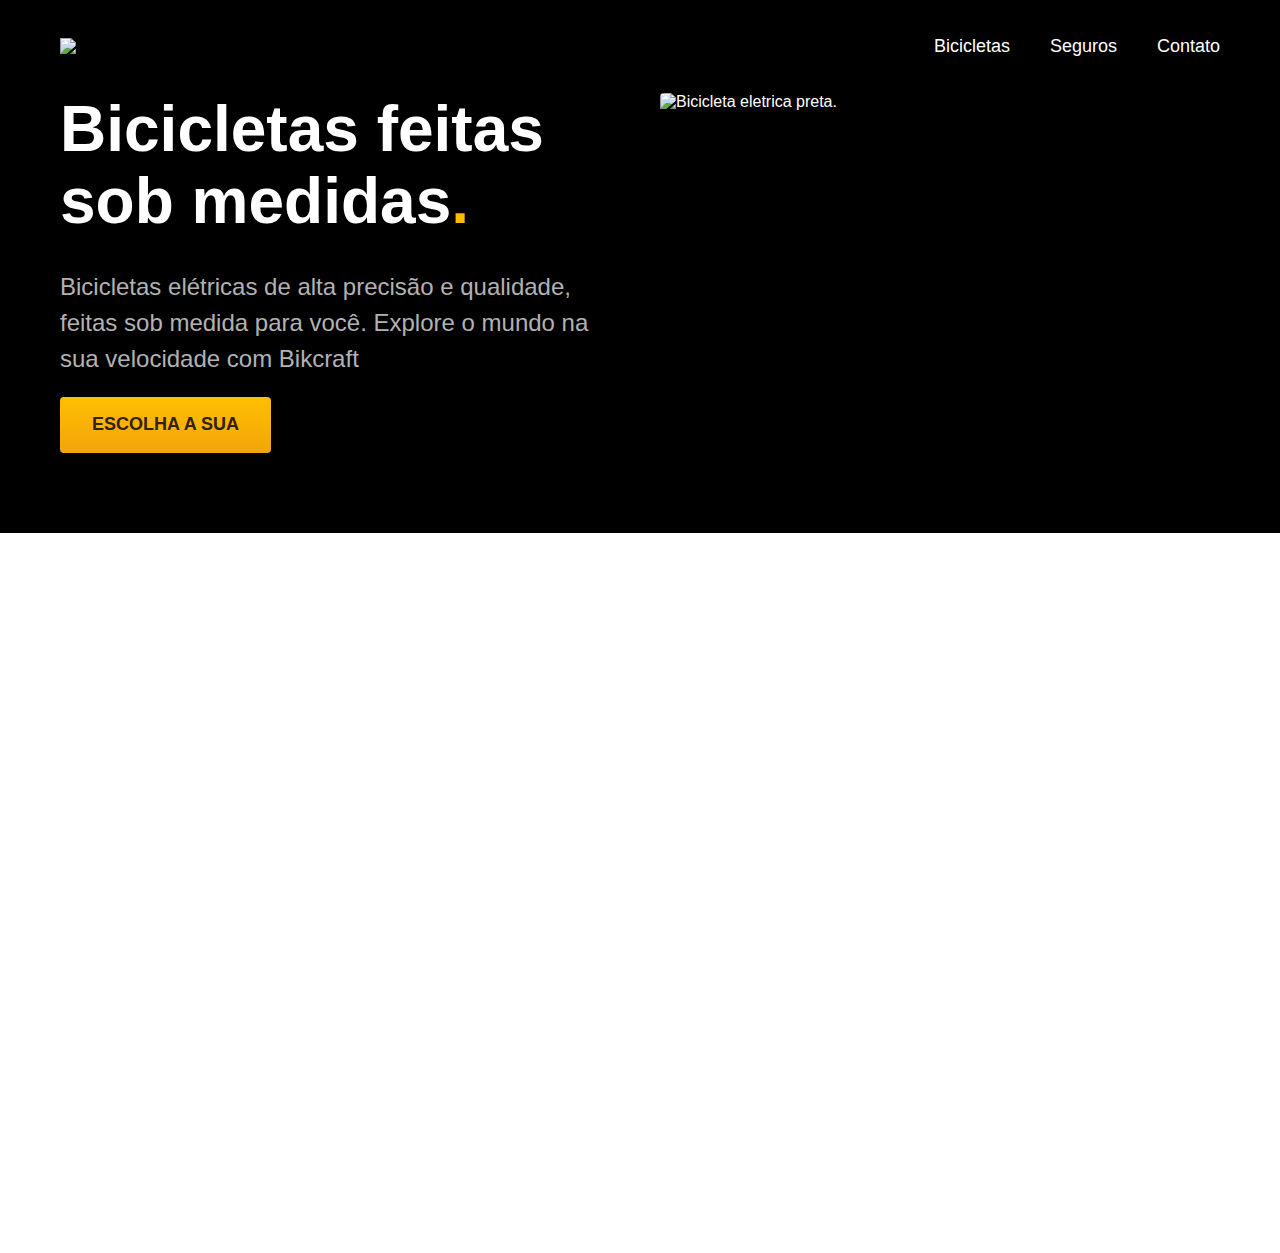
==== index.html @ 0ed32812 "implementando header" ====
<!DOCTYPE html>
<html lang="pt-br">
<head>
    <meta charset="UTF-8">
    <meta http-equiv="X-UA-Compatible" content="IE=edge">
    <meta name="viewport" content="width=device-width, initial-scale=1.0">
    <meta name="description" content="Bicicletas elétricas de alta precisão e qualidade, feita sob medidas para o cliente. Explore o mundo na sua velocidade com a Bikcraft">
    <title>-= PROJETO BIKCRAFT =-</title>

    <link rel="stylesheet" href="./css/style.css">
</head>
<body>
    <header class="header-bg">
        <div class="header">
            <a href="./"><img src="./img/bikcraft.svg" alt="Bikcraft"></a>

            <nav aria-label="primaria">
                <ul class="header-menu">
                    <li><a href="./bicicletas.html">Bicicletas</a></li>
                    <li><a href="./seguros.html">Seguros</a></li>
                    <li><a href="./contato">Contato</a></li>
                </ul>
            </nav>
        </div>
    </header>
    
    <main class="introducao-bg">
        <div class="introducao">
            <div class="introducao-conteudo">
                <h1>Bicicletas feitas sob medidas<span>.</span></h1>
                <p>Bicicletas elétricas de alta precisão e qualidade, feitas sob medida para você. Explore o mundo na sua velocidade com Bikcraft</p>
                <a href="./bicicletas.html">Escolha a sua</a>
            </div>
            <div class="introducao-imagem">
                <img src="./img/fotos/introducao.jpg" alt="Bicicleta eletrica preta.">
            </div>
        </div>
    </main>
</body>
</html>
---- css/style.css ----
body {
    margin: 0;
    font-family: Arial, Helvetica, sans-serif;
    padding-bottom: 600px;
}

h1, ul, p {
    margin: 0;
}

ul {
    padding: 0;
    list-style: none;
}

a {
    text-decoration: none;
    color: inherit;
}

img {
    max-width: 100%;
    display: block;
}

.header-bg {
    background-color: #000000;
}

.header {
    display: flex;
    flex-wrap: wrap;
    gap: 20px;
    justify-content: space-between;
    align-items: center;
    box-sizing: border-box;
    padding: 20px;
    max-width: 1200px;
    margin: 0 auto;
}

.header-menu {
    display: flex;
    flex-wrap: wrap;
    gap: 40px;
}

.header-menu a {
    padding: 16px 0px;
    display: inline-block;
    color: #ffffff;
    font-size: 18px;
    position: relative;
}

.header-menu a::after {
    content: "";
    display: block;
    background-color: #ffffff;
    width: 0;
    height: 2px;
    margin-top: 4px;
    transition: .4s;
    position: absolute;
}

.header-menu a:hover::after {
    width: 100%;
}

@media (max-width: 800px) {
    .header-menu {
        gap: 20px;
    }

    .header-menu a {
        background-color: #111111;
        padding: 12px 16px;
        border-radius: 4px;
    }

    .header-menu a:hover {
        background-color: #2e2e2e;
    }

    .header a::after {
        display: none;
    }
}

@media (max-width: 600px) {
    .header-menu {
        gap: 12px;
    }

    .header-menu a {
        padding: 8px 12px;
        font-size: 14px;
    }
}

.introducao-bg {
    background-color: #000000;
    color: #ffffff;
    box-shadow: inset 0 -120px #ffffff;
}

.introducao {
    display: grid;
    grid-template-columns: 1fr 1fr;
    gap: 0px 40px;
    box-sizing: border-box;
    max-width: 1200px;
    padding: 0 20px;
    margin: 0 auto;
}

.introducao img {
    height: 100%;
    object-fit: cover;
    border-radius: 4px;
}

.introducao-conteudo {
    align-self: flex-end;
    padding-bottom: 200px;
}

.introducao h1 {
    margin-bottom: 32px;
    font-size: 64px;
    line-height: 1.125;
}

.introducao h1 span {
    color: #ffbb00;
}

.introducao p {
    margin-bottom: 20px;
    font-size: 24px;
    line-height: 1.5;
    color: #b2b2b2;
}

.introducao a {
    padding: 16px 32px;
    display: inline-block;
    background: linear-gradient(#ffbf00, #f2a50c);
    border-radius: 4px;
    box-shadow: 0 1px 2px rgba(0, 0, 0, 0.1);
    text-transform: uppercase;
    color: #332200;
    font-size: 18px;
    line-height: 1.33;
    font-weight: bold;
}

.introducao a:hover {
    background: linear-gradient(#ffb60d, #e59317);
}

@media (max-width: 600px) {
    .introducao a {
        padding: 12px 16px;
        font-size: 16px;
    }
}

@media (max-width: 1200px) {
    .introducao h1 {
        font-size: 48px;
    }

    .introducao p {
        font-size: 18px;
    }
}

@media (max-width: 800px) {
    .introducao-bg {
        background: #111111;
        padding-top: 40px;
        box-shadow: inset 0 -60px #ffffff;
    }

    .introducao {
        grid-template-columns: 1fr;
        gap: 32px;
    }

    .introducao-conteudo {
        padding-bottom: 0px;
    }

    .introducao h1 {
        font-size: 32px;
        margin-bottom: 16px;
    }

    .introducao img {
        height: 300px;
        width: 100%;
    }
}
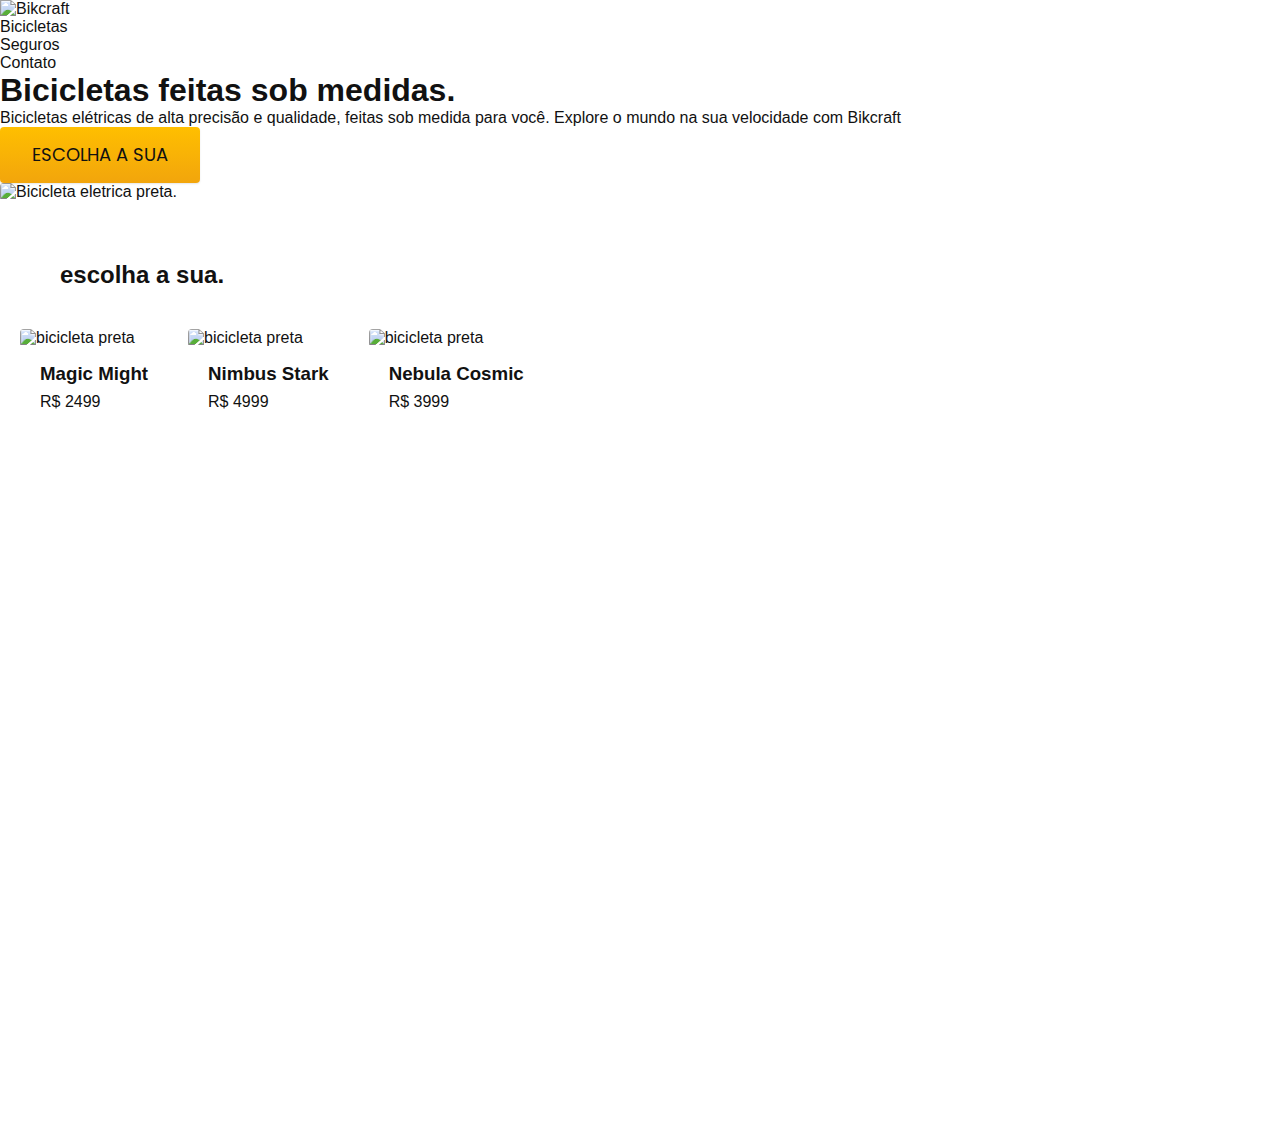
==== commit d3acb94a: "atualizando projeto" ====
--- a/index.html
+++ b/index.html
@@ -8,6 +8,12 @@
     <title>-= PROJETO BIKCRAFT =-</title>
 
     <link rel="stylesheet" href="./css/style.css">
+
+    <!-- google fonts -->
+    <link rel="preconnect" href="https://fonts.googleapis.com">
+    <link rel="preconnect" href="https://fonts.gstatic.com" crossorigin>
+    <link href="https://fonts.googleapis.com/css2?family=Poppins:wght@400;600&family=Roboto:wght@400;500&display=swap" rel="stylesheet">
+
 </head>
 <body>
     <header class="header-bg">
@@ -15,7 +21,7 @@
             <a href="./"><img src="./img/bikcraft.svg" alt="Bikcraft"></a>
 
             <nav aria-label="primaria">
-                <ul class="header-menu">
+                <ul class="header-menu cor-0 font-1-m">
                     <li><a href="./bicicletas.html">Bicicletas</a></li>
                     <li><a href="./seguros.html">Seguros</a></li>
                     <li><a href="./contato">Contato</a></li>
@@ -27,14 +33,42 @@
     <main class="introducao-bg">
         <div class="introducao">
             <div class="introducao-conteudo">
-                <h1>Bicicletas feitas sob medidas<span>.</span></h1>
-                <p>Bicicletas elétricas de alta precisão e qualidade, feitas sob medida para você. Explore o mundo na sua velocidade com Bikcraft</p>
-                <a href="./bicicletas.html">Escolha a sua</a>
+                <h1 class="font-1-xxl cor-0">Bicicletas feitas sob medidas<span class="cor-p1">.</span></h1>
+                <p class="font-2-l cor-5">Bicicletas elétricas de alta precisão e qualidade, feitas sob medida para você. Explore o mundo na sua velocidade com Bikcraft</p>
+                <a class="botao" href="./bicicletas.html">Escolha a sua</a>
             </div>
-            <div class="introducao-imagem">
+            <div>
                 <img src="./img/fotos/introducao.jpg" alt="Bicicleta eletrica preta.">
             </div>
         </div>
     </main>
+
+    <article class="bicicletas-listas">
+        <h2 class="font-1-xxl">escolha a sua<span class="cor-p1">.</span></h2>
+
+        <ul>
+            <li>
+                <a href="./bicicletas/magic.html">
+                    <img src="./img/bicicletas/magic-home.jpg"  alt="bicicleta preta">
+                    <h3 class="font-1-xl">Magic Might</h3>
+                    <span class="font-2-m cor-8">R$ 2499</span>
+                </a>
+            </li>
+            <li>
+                <a href="./bicicletas/nimbus.html">
+                    <img src="./img/bicicletas/nimbus-home.jpg"  alt="bicicleta preta">
+                    <h3 class="font-1-xl">Nimbus Stark</h3>
+                    <span class="font-2-m cor-8">R$ 4999</span>
+                </a>
+            </li>
+            <li>
+                <a href="./bicicletas/nebula.html">
+                    <img src="./img/bicicletas/nebula-home.jpg"  alt="bicicleta preta">
+                    <h3 class="font-1-xl">Nebula Cosmic</h3>
+                    <span class="font-2-m cor-8">R$ 3999</span>
+                </a>
+            </li>
+        </ul>
+    </article>
 </body>
 </html>--- a/css/style.css
+++ b/css/style.css
@@ -1,205 +1,14 @@
-body {
-    margin: 0;
-    font-family: Arial, Helvetica, sans-serif;
-    padding-bottom: 600px;
-}
+@import './global/global.css';
+@import './utilidades/tipografia.css';
+@import './utilidades/cores.css';
 
-h1, ul, p {
-    margin: 0;
-}
+@import './global/header.css';
 
-ul {
-    padding: 0;
-    list-style: none;
-}
+/* Utilidades */
+@import './utilidades/componentes.css';
 
-a {
-    text-decoration: none;
-    color: inherit;
-}
+/* Home */
+@import './home/introducao.css';
 
-img {
-    max-width: 100%;
-    display: block;
-}
-
-.header-bg {
-    background-color: #000000;
-}
-
-.header {
-    display: flex;
-    flex-wrap: wrap;
-    gap: 20px;
-    justify-content: space-between;
-    align-items: center;
-    box-sizing: border-box;
-    padding: 20px;
-    max-width: 1200px;
-    margin: 0 auto;
-}
-
-.header-menu {
-    display: flex;
-    flex-wrap: wrap;
-    gap: 40px;
-}
-
-.header-menu a {
-    padding: 16px 0px;
-    display: inline-block;
-    color: #ffffff;
-    font-size: 18px;
-    position: relative;
-}
-
-.header-menu a::after {
-    content: "";
-    display: block;
-    background-color: #ffffff;
-    width: 0;
-    height: 2px;
-    margin-top: 4px;
-    transition: .4s;
-    position: absolute;
-}
-
-.header-menu a:hover::after {
-    width: 100%;
-}
-
-@media (max-width: 800px) {
-    .header-menu {
-        gap: 20px;
-    }
-
-    .header-menu a {
-        background-color: #111111;
-        padding: 12px 16px;
-        border-radius: 4px;
-    }
-
-    .header-menu a:hover {
-        background-color: #2e2e2e;
-    }
-
-    .header a::after {
-        display: none;
-    }
-}
-
-@media (max-width: 600px) {
-    .header-menu {
-        gap: 12px;
-    }
-
-    .header-menu a {
-        padding: 8px 12px;
-        font-size: 14px;
-    }
-}
-
-.introducao-bg {
-    background-color: #000000;
-    color: #ffffff;
-    box-shadow: inset 0 -120px #ffffff;
-}
-
-.introducao {
-    display: grid;
-    grid-template-columns: 1fr 1fr;
-    gap: 0px 40px;
-    box-sizing: border-box;
-    max-width: 1200px;
-    padding: 0 20px;
-    margin: 0 auto;
-}
-
-.introducao img {
-    height: 100%;
-    object-fit: cover;
-    border-radius: 4px;
-}
-
-.introducao-conteudo {
-    align-self: flex-end;
-    padding-bottom: 200px;
-}
-
-.introducao h1 {
-    margin-bottom: 32px;
-    font-size: 64px;
-    line-height: 1.125;
-}
-
-.introducao h1 span {
-    color: #ffbb00;
-}
-
-.introducao p {
-    margin-bottom: 20px;
-    font-size: 24px;
-    line-height: 1.5;
-    color: #b2b2b2;
-}
-
-.introducao a {
-    padding: 16px 32px;
-    display: inline-block;
-    background: linear-gradient(#ffbf00, #f2a50c);
-    border-radius: 4px;
-    box-shadow: 0 1px 2px rgba(0, 0, 0, 0.1);
-    text-transform: uppercase;
-    color: #332200;
-    font-size: 18px;
-    line-height: 1.33;
-    font-weight: bold;
-}
-
-.introducao a:hover {
-    background: linear-gradient(#ffb60d, #e59317);
-}
-
-@media (max-width: 600px) {
-    .introducao a {
-        padding: 12px 16px;
-        font-size: 16px;
-    }
-}
-
-@media (max-width: 1200px) {
-    .introducao h1 {
-        font-size: 48px;
-    }
-
-    .introducao p {
-        font-size: 18px;
-    }
-}
-
-@media (max-width: 800px) {
-    .introducao-bg {
-        background: #111111;
-        padding-top: 40px;
-        box-shadow: inset 0 -60px #ffffff;
-    }
-
-    .introducao {
-        grid-template-columns: 1fr;
-        gap: 32px;
-    }
-
-    .introducao-conteudo {
-        padding-bottom: 0px;
-    }
-
-    .introducao h1 {
-        font-size: 32px;
-        margin-bottom: 16px;
-    }
-
-    .introducao img {
-        height: 300px;
-        width: 100%;
-    }
-}+/* Bicicletas */
+@import './bicicletas/bicicletas-listas.css';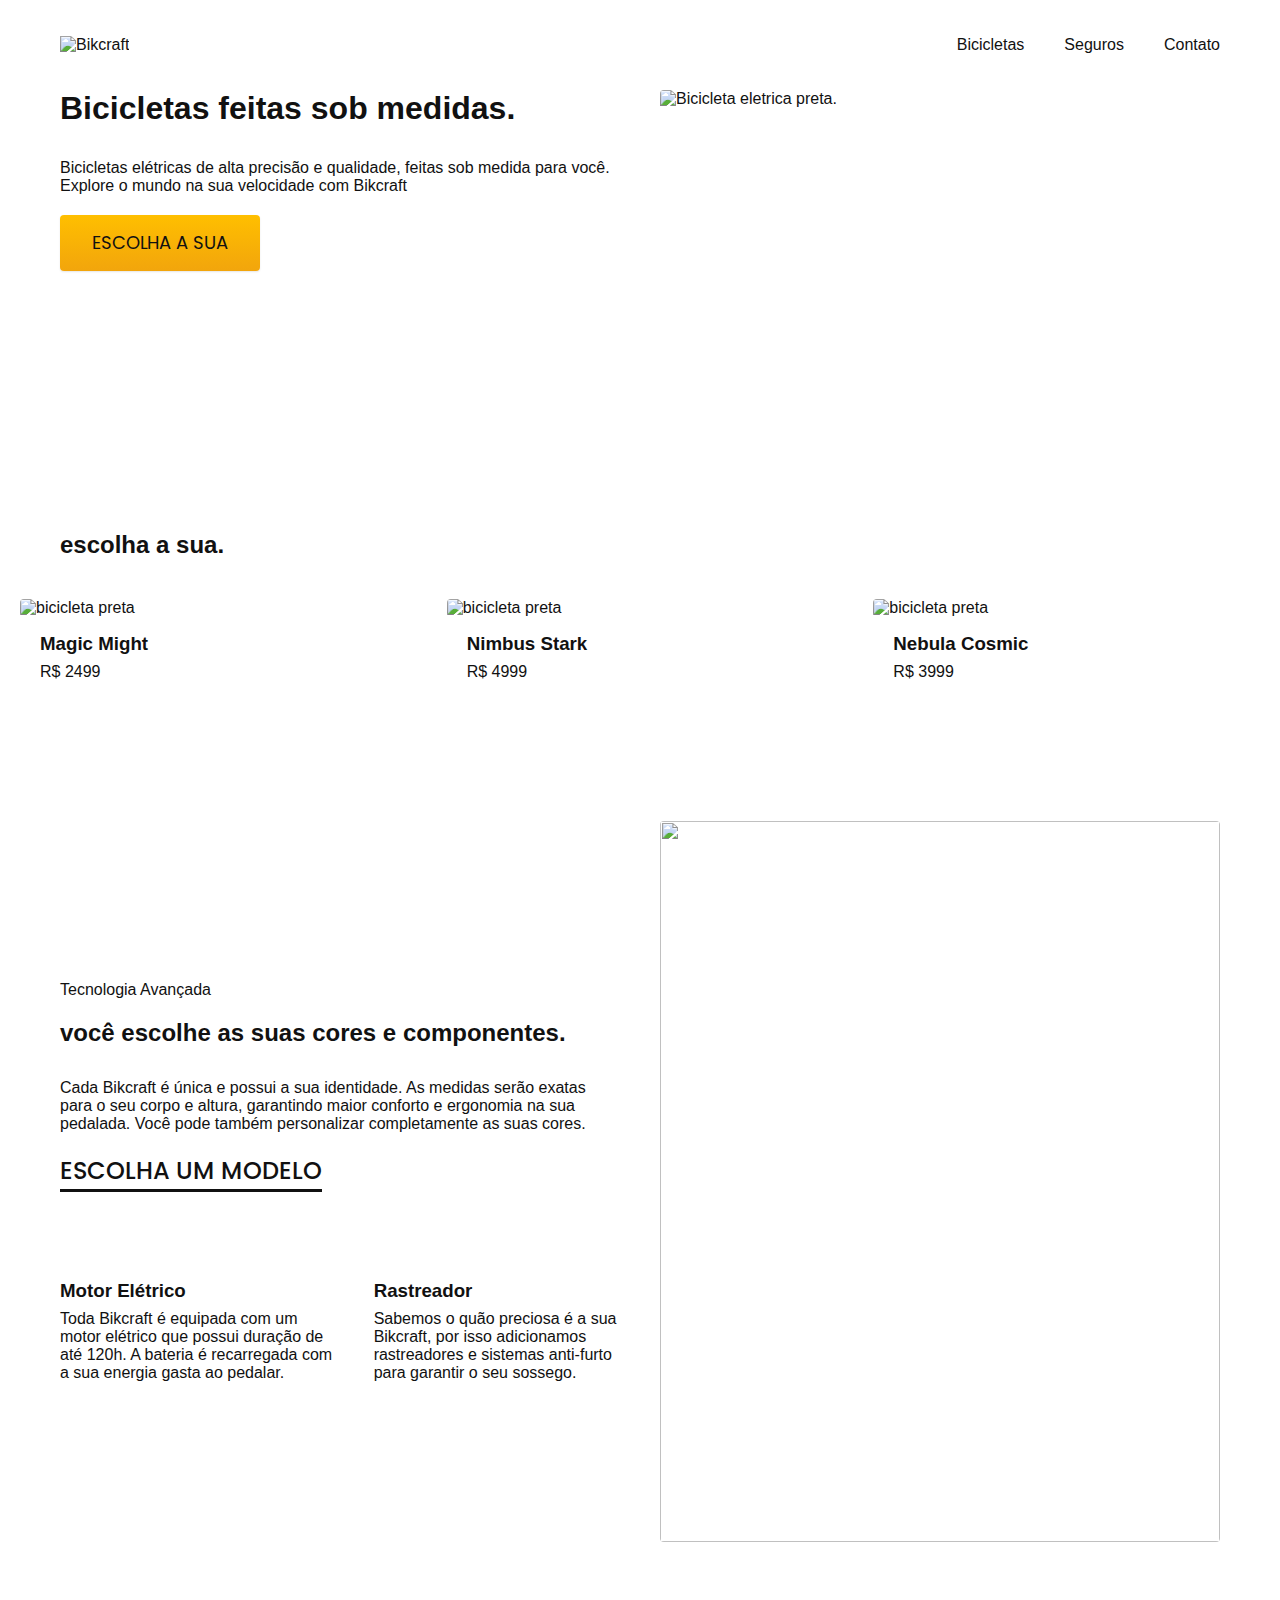
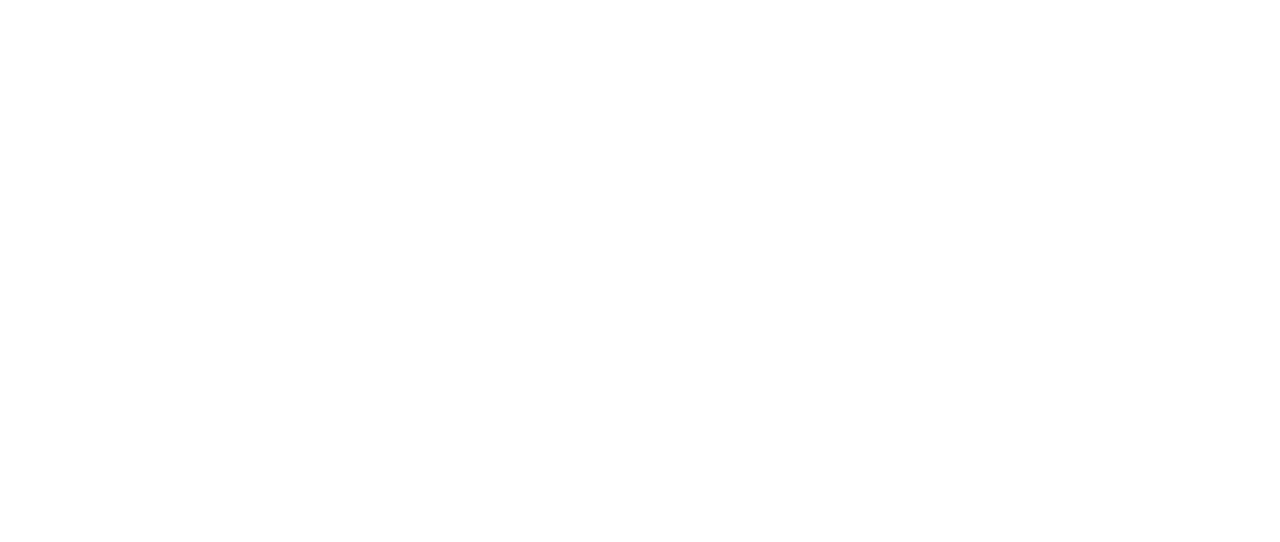
==== commit edc8f477: "atualizando area tecnologia" ====
--- a/index.html
+++ b/index.html
@@ -17,7 +17,7 @@
 </head>
 <body>
     <header class="header-bg">
-        <div class="header">
+        <div class="header container">
             <a href="./"><img src="./img/bikcraft.svg" alt="Bikcraft"></a>
 
             <nav aria-label="primaria">
@@ -31,7 +31,7 @@
     </header>
     
     <main class="introducao-bg">
-        <div class="introducao">
+        <div class="introducao container">
             <div class="introducao-conteudo">
                 <h1 class="font-1-xxl cor-0">Bicicletas feitas sob medidas<span class="cor-p1">.</span></h1>
                 <p class="font-2-l cor-5">Bicicletas elétricas de alta precisão e qualidade, feitas sob medida para você. Explore o mundo na sua velocidade com Bikcraft</p>
@@ -44,7 +44,7 @@
     </main>
 
     <article class="bicicletas-listas">
-        <h2 class="font-1-xxl">escolha a sua<span class="cor-p1">.</span></h2>
+        <h2 class="container font-1-xxl">escolha a sua<span class="cor-p1">.</span></h2>
 
         <ul>
             <li>
@@ -70,5 +70,31 @@
             </li>
         </ul>
     </article>
+
+    <article class="tecnologia-bg">
+        <div class="tecnologia container">
+            <div class="tecnologia-conteudo">
+                <span class="font-2-l-b cor-5">Tecnologia Avançada</span>
+                <h2 class="font-1-xxl cor-0">você escolhe as suas cores e componentes<span class="cor-p1">.</span></h2>
+                <p class="font-2-l cor-5">Cada Bikcraft é única e possui a sua identidade. As medidas serão exatas para o seu corpo e altura, garantindo maior conforto e ergonomia na sua pedalada. Você pode também personalizar completamente as suas cores.</p>
+                <a class="link" href="./bicicletas.html">Escolha um modelo</a>
+                <div class="tecnologia-vantagens">
+                    <div>
+                        <img src="./img/icones/eletrica.svg" alt="">
+                        <h3 class="font-1-m cor-0">Motor Elétrico</h3>
+                        <p class="font-2-s cor-5">Toda Bikcraft é equipada com um motor elétrico que possui duração de até 120h. A bateria é recarregada com a sua energia gasta ao pedalar.</p>
+                    </div>
+                    <div>
+                        <img src="./img/icones/rastreador.svg" alt="">
+                        <h3 class="font-1-m cor-0">Rastreador</h3>
+                        <p class="font-2-s cor-5">Sabemos o quão preciosa é a sua Bikcraft, por isso adicionamos rastreadores e sistemas anti-furto para garantir o seu sossego.</p>
+                    </div>
+                </div>
+            </div>
+            <div class="tecnologia-imagem">
+                <img src="./img/fotos/tecnologia.jpg" alt="">
+            </div>
+        </div>
+    </article>
 </body>
 </html>--- a/css/style.css
+++ b/css/style.css
@@ -9,6 +9,7 @@
 
 /* Home */
 @import './home/introducao.css';
+@import './home/tecnologia.css';
 
 /* Bicicletas */
 @import './bicicletas/bicicletas-listas.css';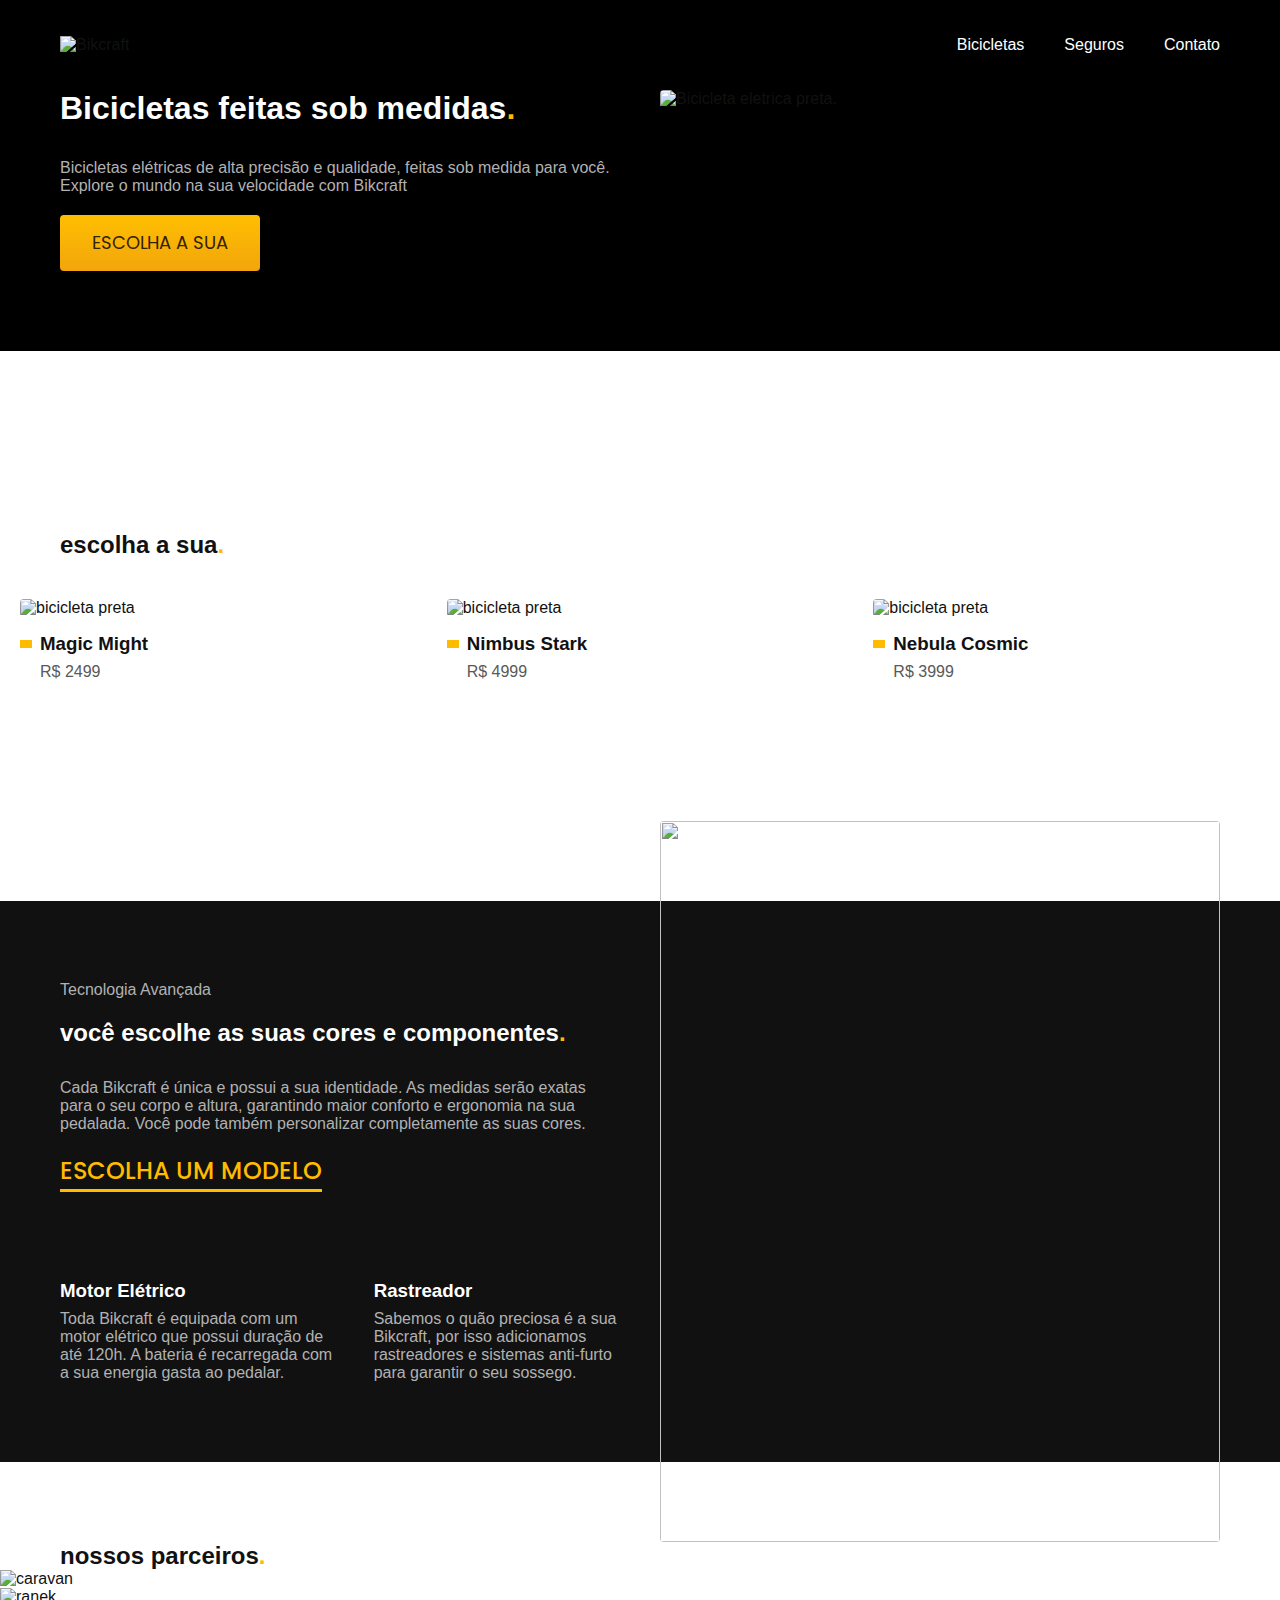
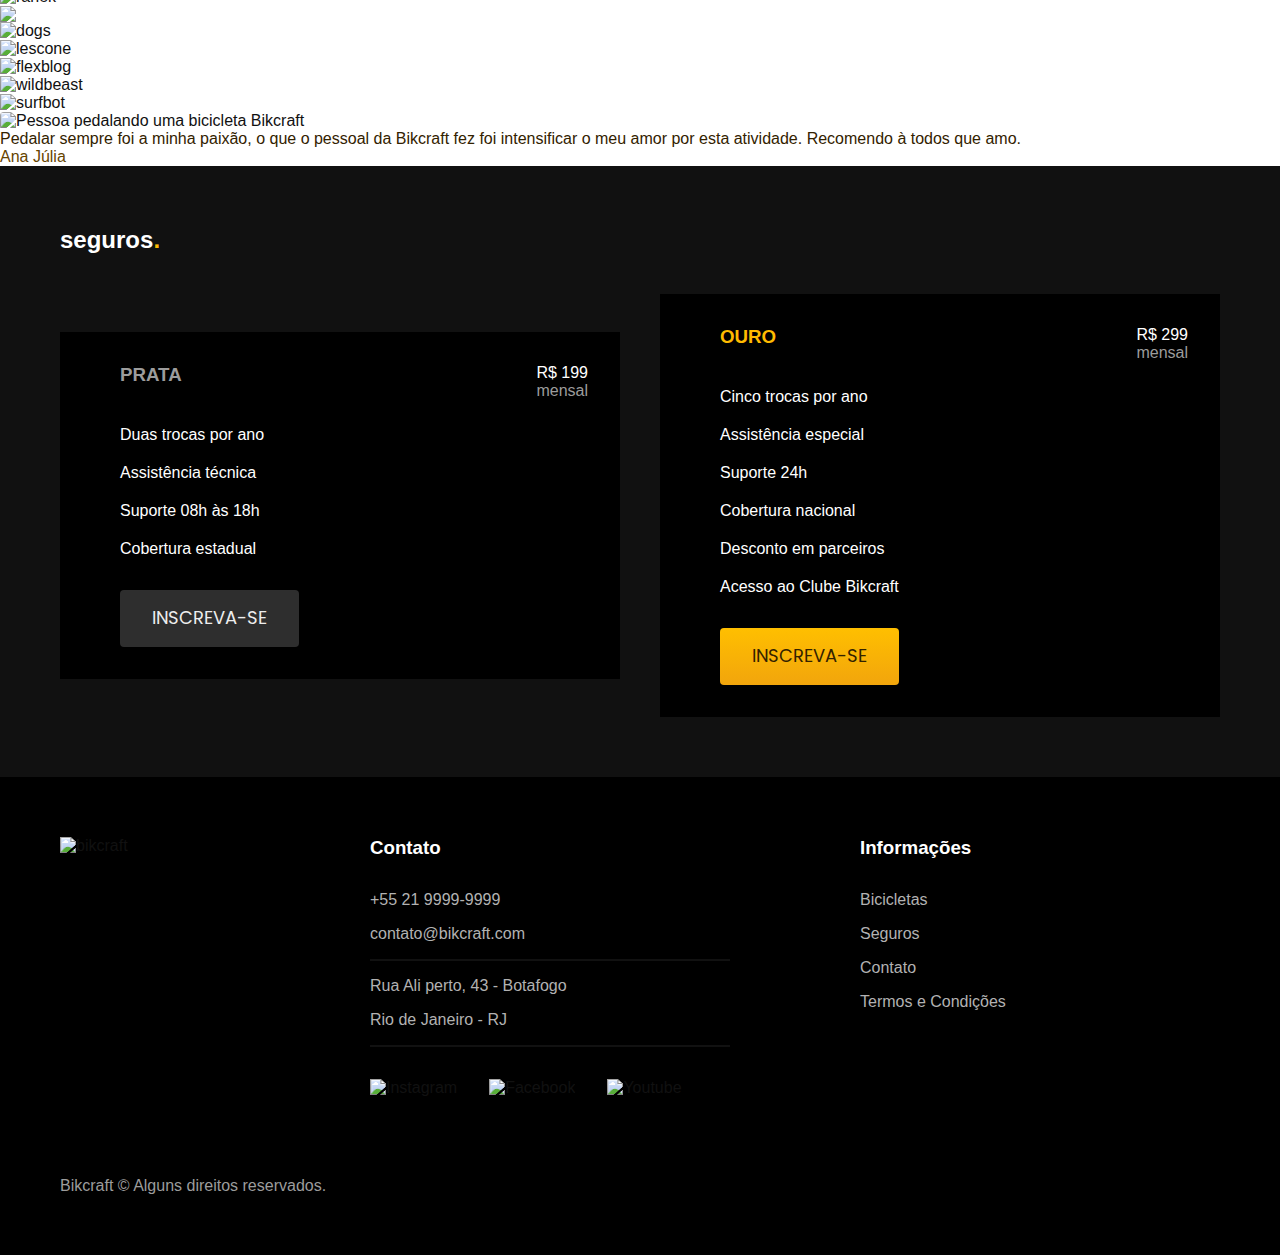
==== commit 6b59726c: "atualizando pagina home" ====
--- a/index.html
+++ b/index.html
@@ -13,6 +13,9 @@
     <link rel="preconnect" href="https://fonts.googleapis.com">
     <link rel="preconnect" href="https://fonts.gstatic.com" crossorigin>
     <link href="https://fonts.googleapis.com/css2?family=Poppins:wght@400;600&family=Roboto:wght@400;500&display=swap" rel="stylesheet">
+    <link rel="preconnect" href="https://fonts.googleapis.com">
+    <link rel="preconnect" href="https://fonts.gstatic.com" crossorigin>
+    <link href="https://fonts.googleapis.com/css2?family=Merriweather:ital,wght@1,900&family=Poppins:wght@400;600&display=swap" rel="stylesheet">
 
 </head>
 <body>
@@ -96,5 +99,98 @@
             </div>
         </div>
     </article>
+
+    <section class="parceiros" aria-label="nossos parceiros">
+        <h2 class="container font-1-xxl">nossos parceiros<span class="cor-p1">.</span></h2>
+        <ul>
+            <li><img src="./img/parceiros/caravan.svg" alt="caravan"></li>
+            <li><img src="./img/parceiros/ranek.svg" alt="ranek"></li>
+            <li><img src="./img/parceiros/handel.svg" handel.svg="caravan"></li>
+            <li><img src="./img/parceiros/dogs.svg" alt="dogs"></li>
+            <li><img src="./img/parceiros/lescone.svg" alt="lescone"></li>
+            <li><img src="./img/parceiros/flexblog.svg" alt="flexblog"></li>
+            <li><img src="./img/parceiros/wildbeast.svg" alt="wildbeast"></li>
+            <li><img src="./img/parceiros/surfbot.svg" alt="surfbot"></li>
+        </ul>
+    </section>
+
+    <sectio class="depoimento" aria-label="Depoimento">
+        <div class="depoimento-imagem">
+            <img src="./img/fotos/depoimento.jpg" alt="Pessoa pedalando uma bicicleta Bikcraft">
+        </div>
+        <div class="depoimento-conteudo">
+            <blockquote class="font-1-xl cor-p5">
+                <p>Pedalar sempre foi a minha paixão, o que o pessoal da Bikcraft fez foi intensificar o meu amor por esta atividade. Recomendo à todos que amo.</p>
+            </blockquote>
+            <span class="font-1-m-b cor-p4">Ana Júlia</span>
+        </div>
+    </sectio>
+
+    <article class="seguros-bg">
+        <div class="seguros container">
+            <h2 class="font-1-xxl cor-0">seguros<span class="cor-p1">.</span></h2>
+            <div class="seguros-item">
+                <h3 class="font-1-xl cor-6">PRATA</h3>
+                <span class="font-1-xl cor-0">R$ 199 <span class="font-1-xs cor-6">mensal</span></span>
+                <ul class="font-2-m cor-0">
+                    <li>Duas trocas por ano</li>
+                    <li>Assistência técnica</li>
+                    <li>Suporte 08h às 18h</li>
+                    <li>Cobertura estadual</li>
+                </ul>
+                <a class="botao secundario" href="./orcamento.html">Inscreva-se</a>
+            </div>
+            <div class="seguros-item">
+                <h3 class="font-1-xl cor-p1">OURO</h3>
+                <span class="font-1-xl cor-0">R$ 299 <span class="font-1-xs cor-6">mensal</span></span>
+                <ul class="font--2-m cor-0">
+                    <li>Cinco trocas por ano</li>
+                    <li>Assistência especial</li>
+                    <li>Suporte 24h</li>
+                    <li>Cobertura nacional</li>
+                    <li>Desconto em parceiros</li>
+                    <li>Acesso ao Clube Bikcraft</li>
+                </ul>
+                <a class="botao" href="./orcamento.html">Inscreva-se</a>
+            </div>
+        </div>
+    </article>
+    <footer class="footer-bg">
+        <div class="footer container">
+            <img src="./img/bikcraft.svg" alt="bikcraft">
+            <div class="footer-contato">
+                <h3 class="foont-2-l-b cor-0">Contato</h3>
+                <ul class="font-2-m cor-5">
+                    <li><a href="tel:+55999999999">+55 21 9999-9999</a></li>
+                    <li><a href="mailto:contato@bikcraft.com">contato@bikcraft.com</a></li>
+                    <li>Rua Ali perto, 43 - Botafogo</li>
+                    <li>Rio de Janeiro - RJ</li>
+                </ul>
+                <div class="footer-redes">
+                    <a href="./">
+                        <img src="./img/redes/instagram.svg" alt="Instagram">
+                    </a>
+                    <a href="./">
+                        <img src="./img/redes/facebook.svg" alt="Facebook">
+                    </a>
+                    <a href="./">
+                        <img src="./img/redes/Youtube.svg" alt="Youtube">
+                    </a>
+                </div>
+            </div>
+            <div class="footer-informacoes">
+                <h3 class="font-2-l-b cor-0">Informações</h3>
+                <nav>
+                    <ul class="font-1-m cor-5">
+                        <li><a href="./bicicletas.html">Bicicletas</a></li>
+                        <li><a href="./seguros.html">Seguros</a></li>
+                        <li><a href="./contato">Contato</a></li>
+                        <li><a href="./termos.html">Termos e Condições</a></li>
+                    </ul>
+                </nav>
+            </div>
+            <p class="footer-copy font-2-m cor-6">Bikcraft © Alguns direitos reservados.</p>
+        </div>
+    </footer>
 </body>
 </html>--- a/css/style.css
+++ b/css/style.css
@@ -3,6 +3,7 @@
 @import './utilidades/cores.css';
 
 @import './global/header.css';
+@import './global/footer.css';
 
 /* Utilidades */
 @import './utilidades/componentes.css';
@@ -10,6 +11,11 @@
 /* Home */
 @import './home/introducao.css';
 @import './home/tecnologia.css';
+@import'./home/parceiros.css';
+@import './home/depoimento.css';
 
 /* Bicicletas */
-@import './bicicletas/bicicletas-listas.css';+@import './bicicletas/bicicletas-listas.css';
+
+/* Seguros */
+@import './seguros/seguros.css';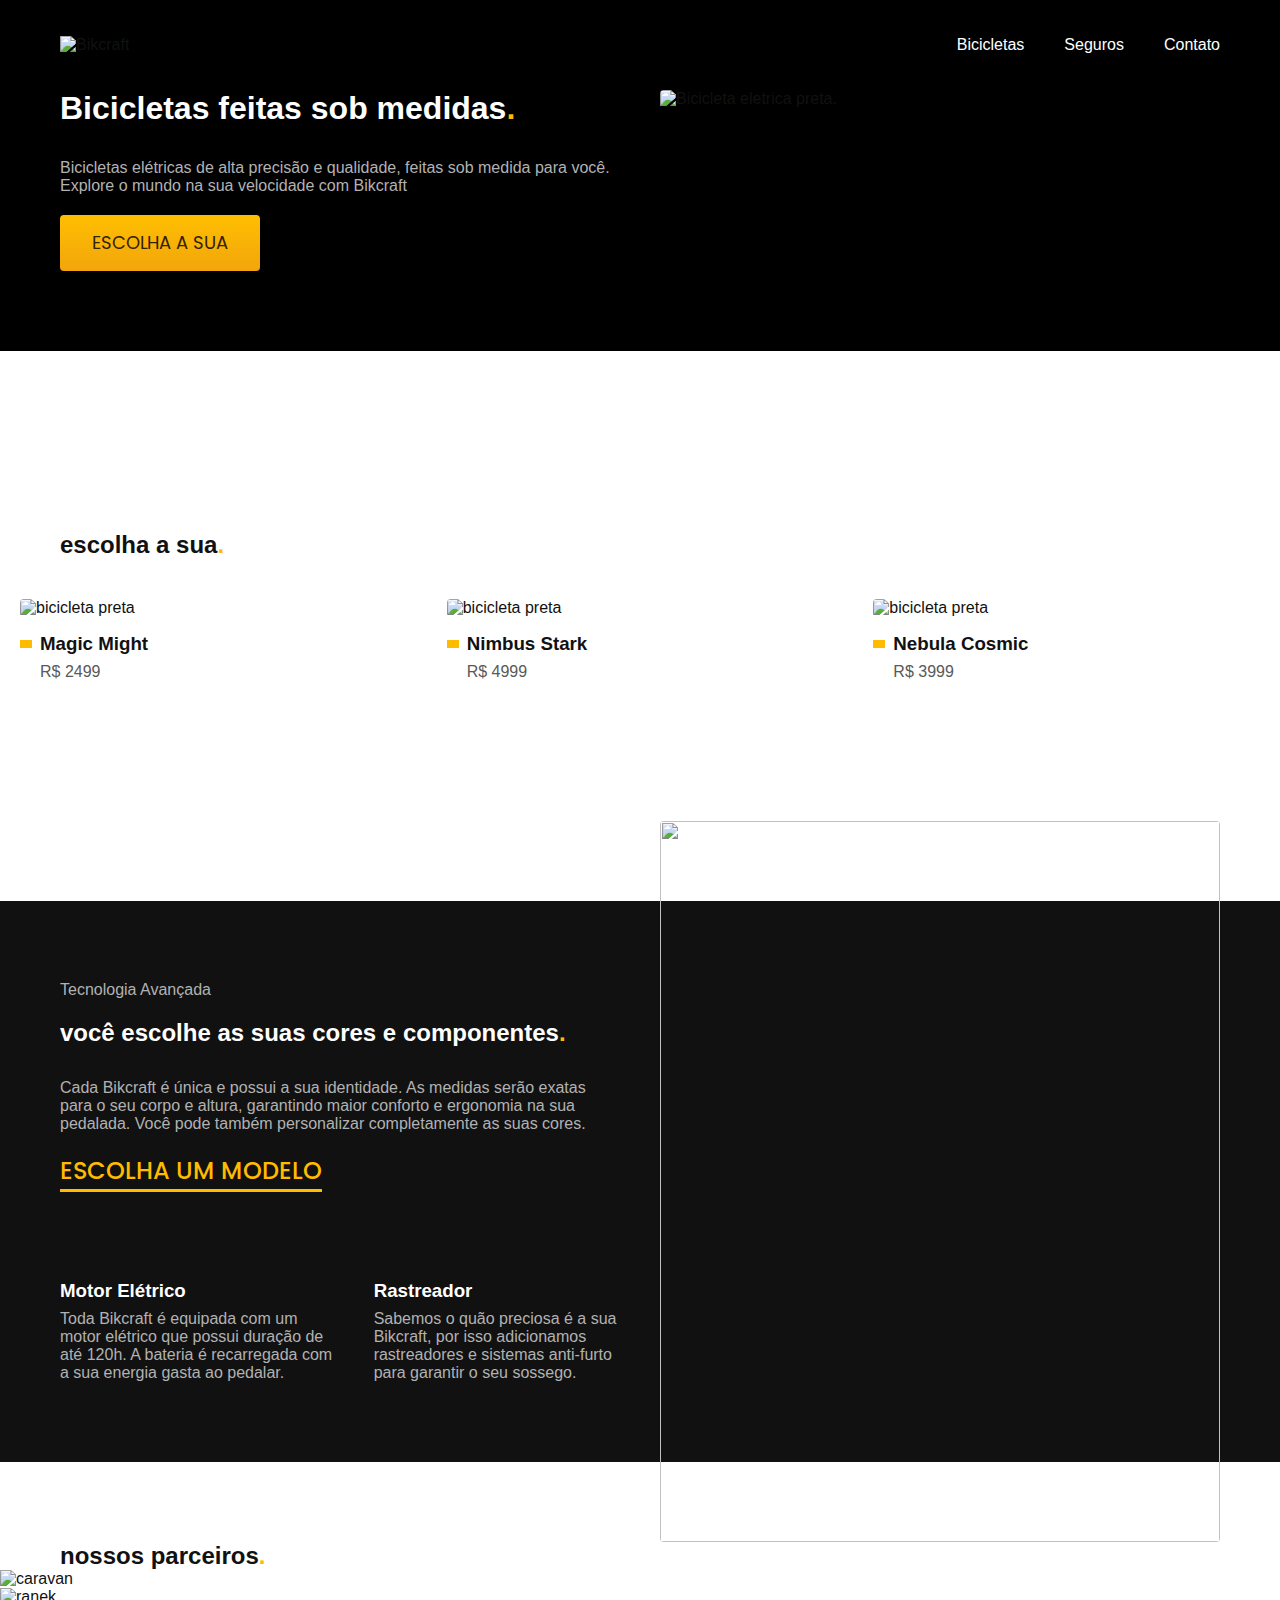
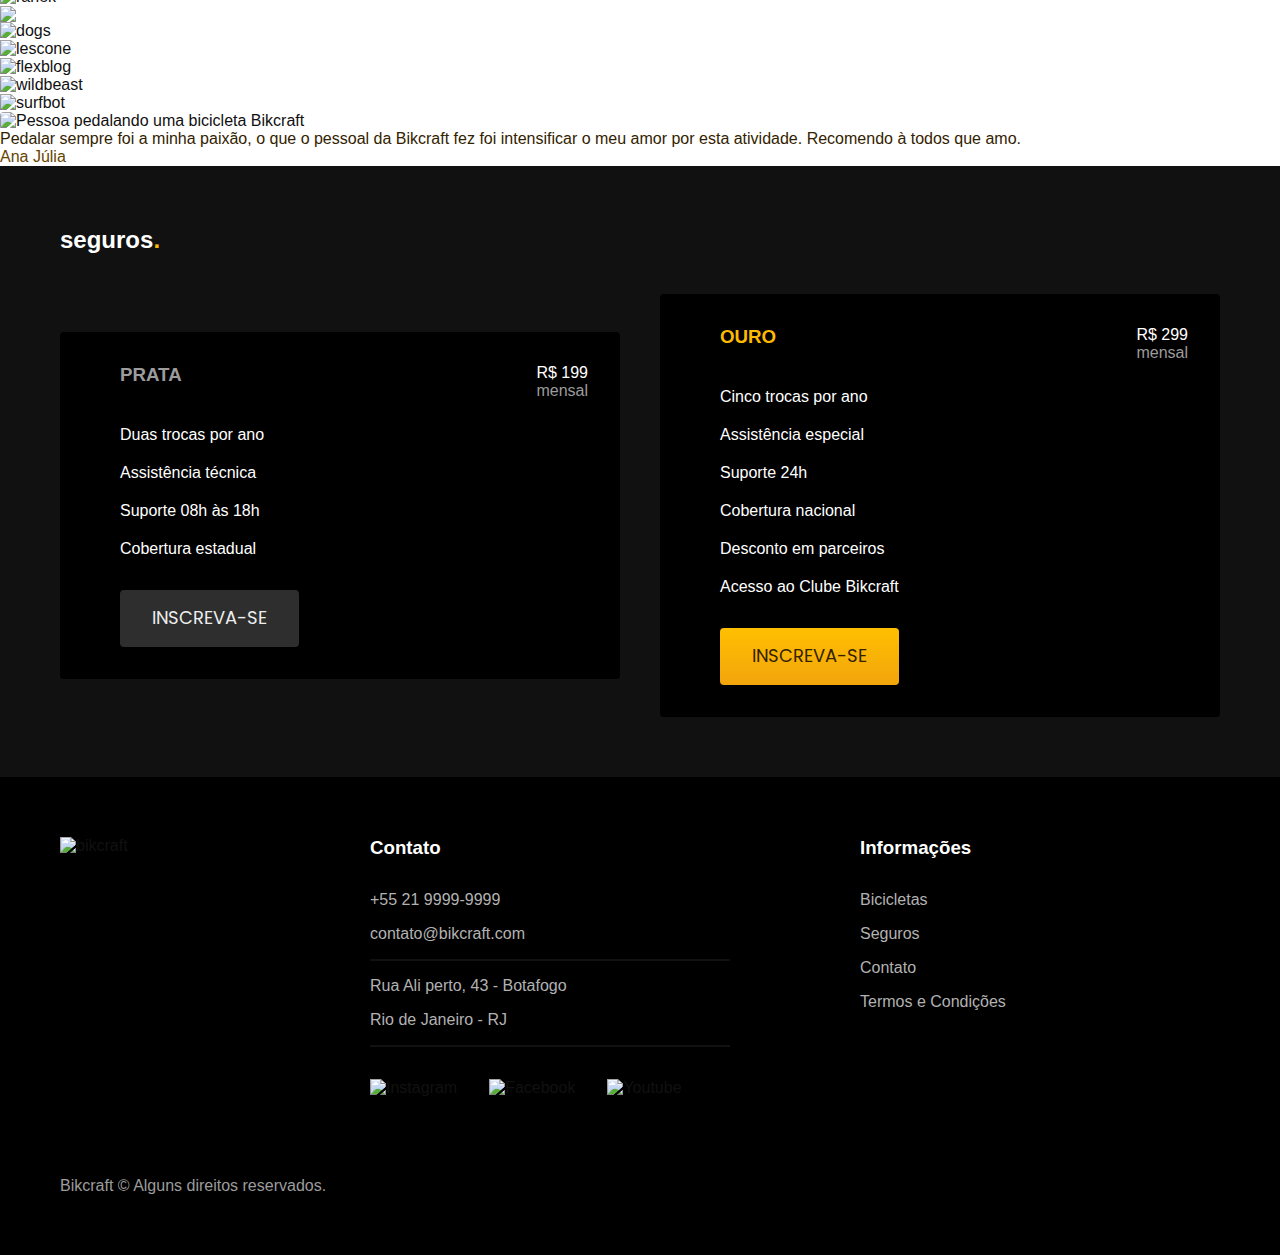
==== commit ae5ddf5d: "atualizando pagina de bicicletas" ====
--- a/index.html
+++ b/index.html
@@ -27,7 +27,7 @@
                 <ul class="header-menu cor-0 font-1-m">
                     <li><a href="./bicicletas.html">Bicicletas</a></li>
                     <li><a href="./seguros.html">Seguros</a></li>
-                    <li><a href="./contato">Contato</a></li>
+                    <li><a href="./contato.html">Contato</a></li>
                 </ul>
             </nav>
         </div>
@@ -155,6 +155,7 @@
             </div>
         </div>
     </article>
+    
     <footer class="footer-bg">
         <div class="footer container">
             <img src="./img/bikcraft.svg" alt="bikcraft">
@@ -174,7 +175,7 @@
                         <img src="./img/redes/facebook.svg" alt="Facebook">
                     </a>
                     <a href="./">
-                        <img src="./img/redes/Youtube.svg" alt="Youtube">
+                        <img src="./img/redes/youtube.svg" alt="Youtube">
                     </a>
                 </div>
             </div>
@@ -184,7 +185,7 @@
                     <ul class="font-1-m cor-5">
                         <li><a href="./bicicletas.html">Bicicletas</a></li>
                         <li><a href="./seguros.html">Seguros</a></li>
-                        <li><a href="./contato">Contato</a></li>
+                        <li><a href="./contato.html">Contato</a></li>
                         <li><a href="./termos.html">Termos e Condições</a></li>
                     </ul>
                 </nav>
--- a/css/style.css
+++ b/css/style.css
@@ -16,6 +16,12 @@
 
 /* Bicicletas */
 @import './bicicletas/bicicletas-listas.css';
+@import './bicicletas/bicicletas.css';
 
 /* Seguros */
-@import './seguros/seguros.css';+@import './seguros/seguros.css';
+@import './seguros/vantagens.css';
+@import './seguros/perguntas.css';
+
+/* Termos */
+@import './termos/termos.css';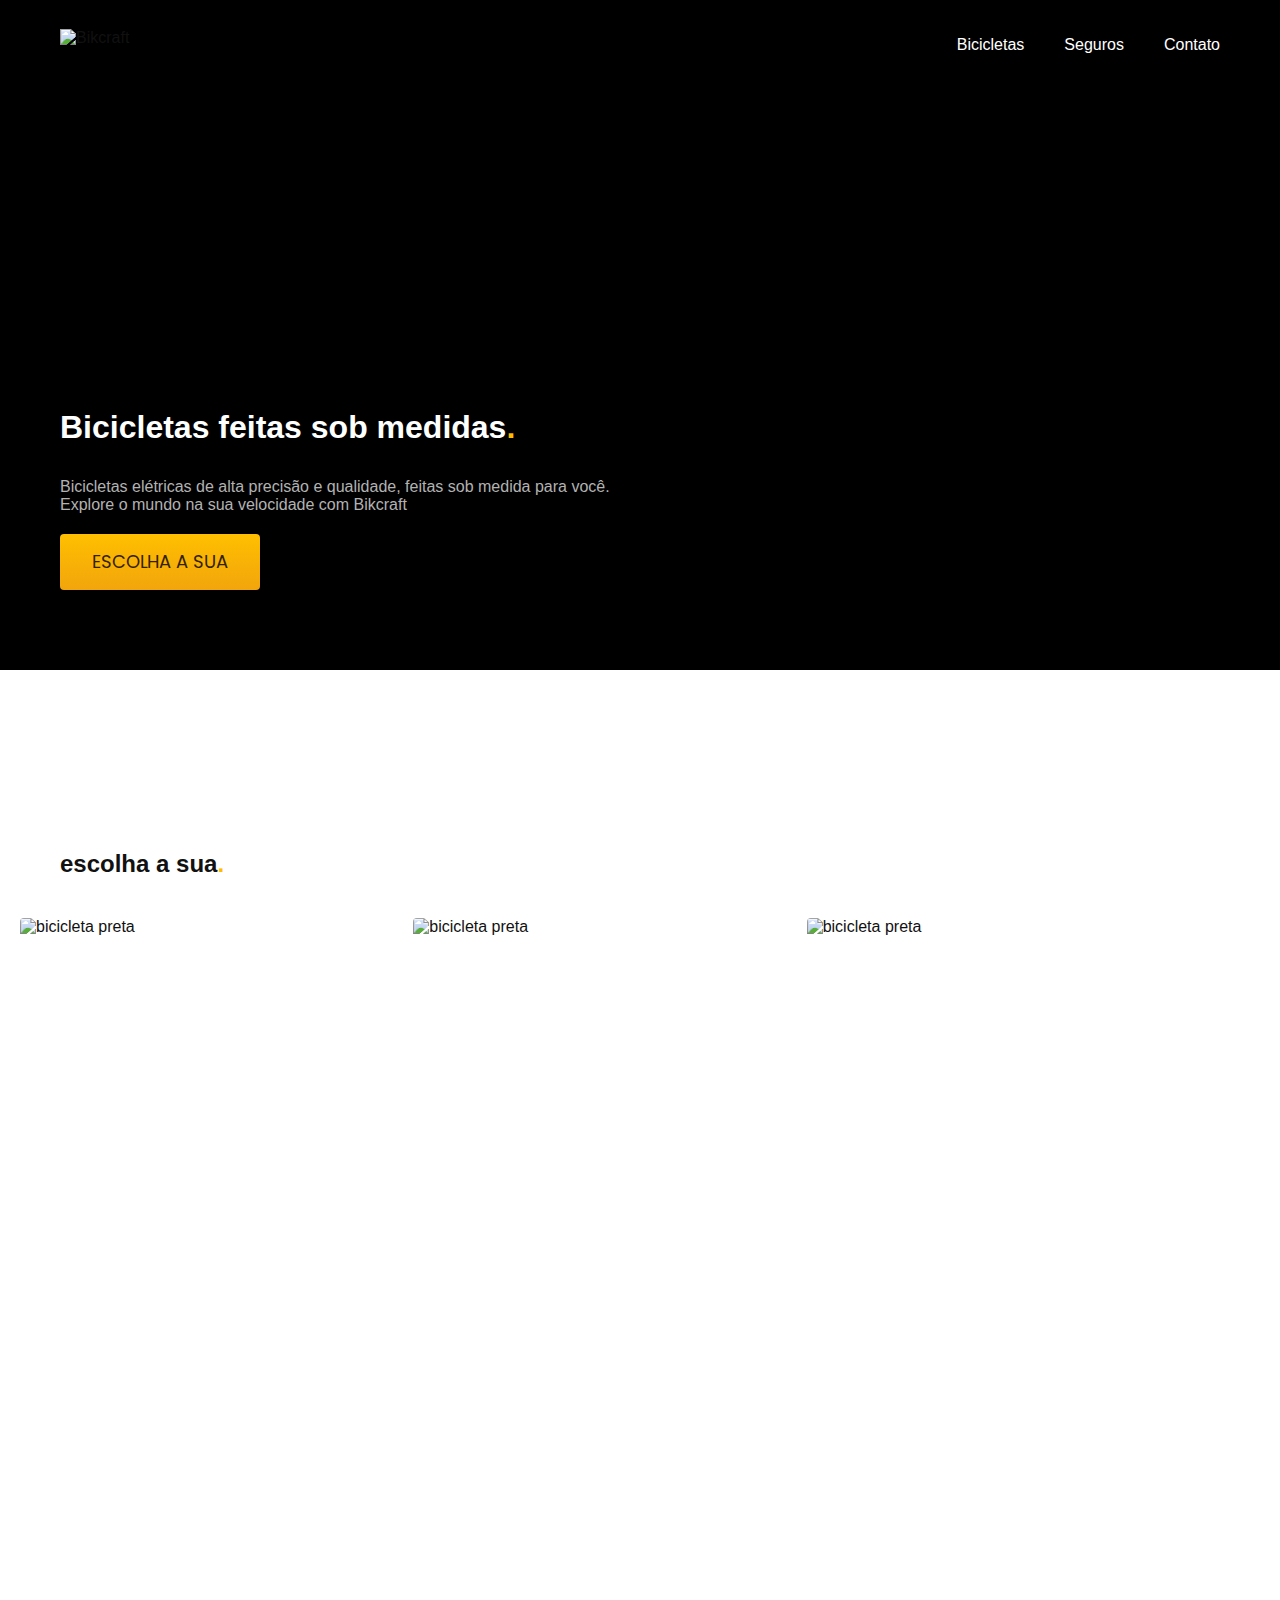
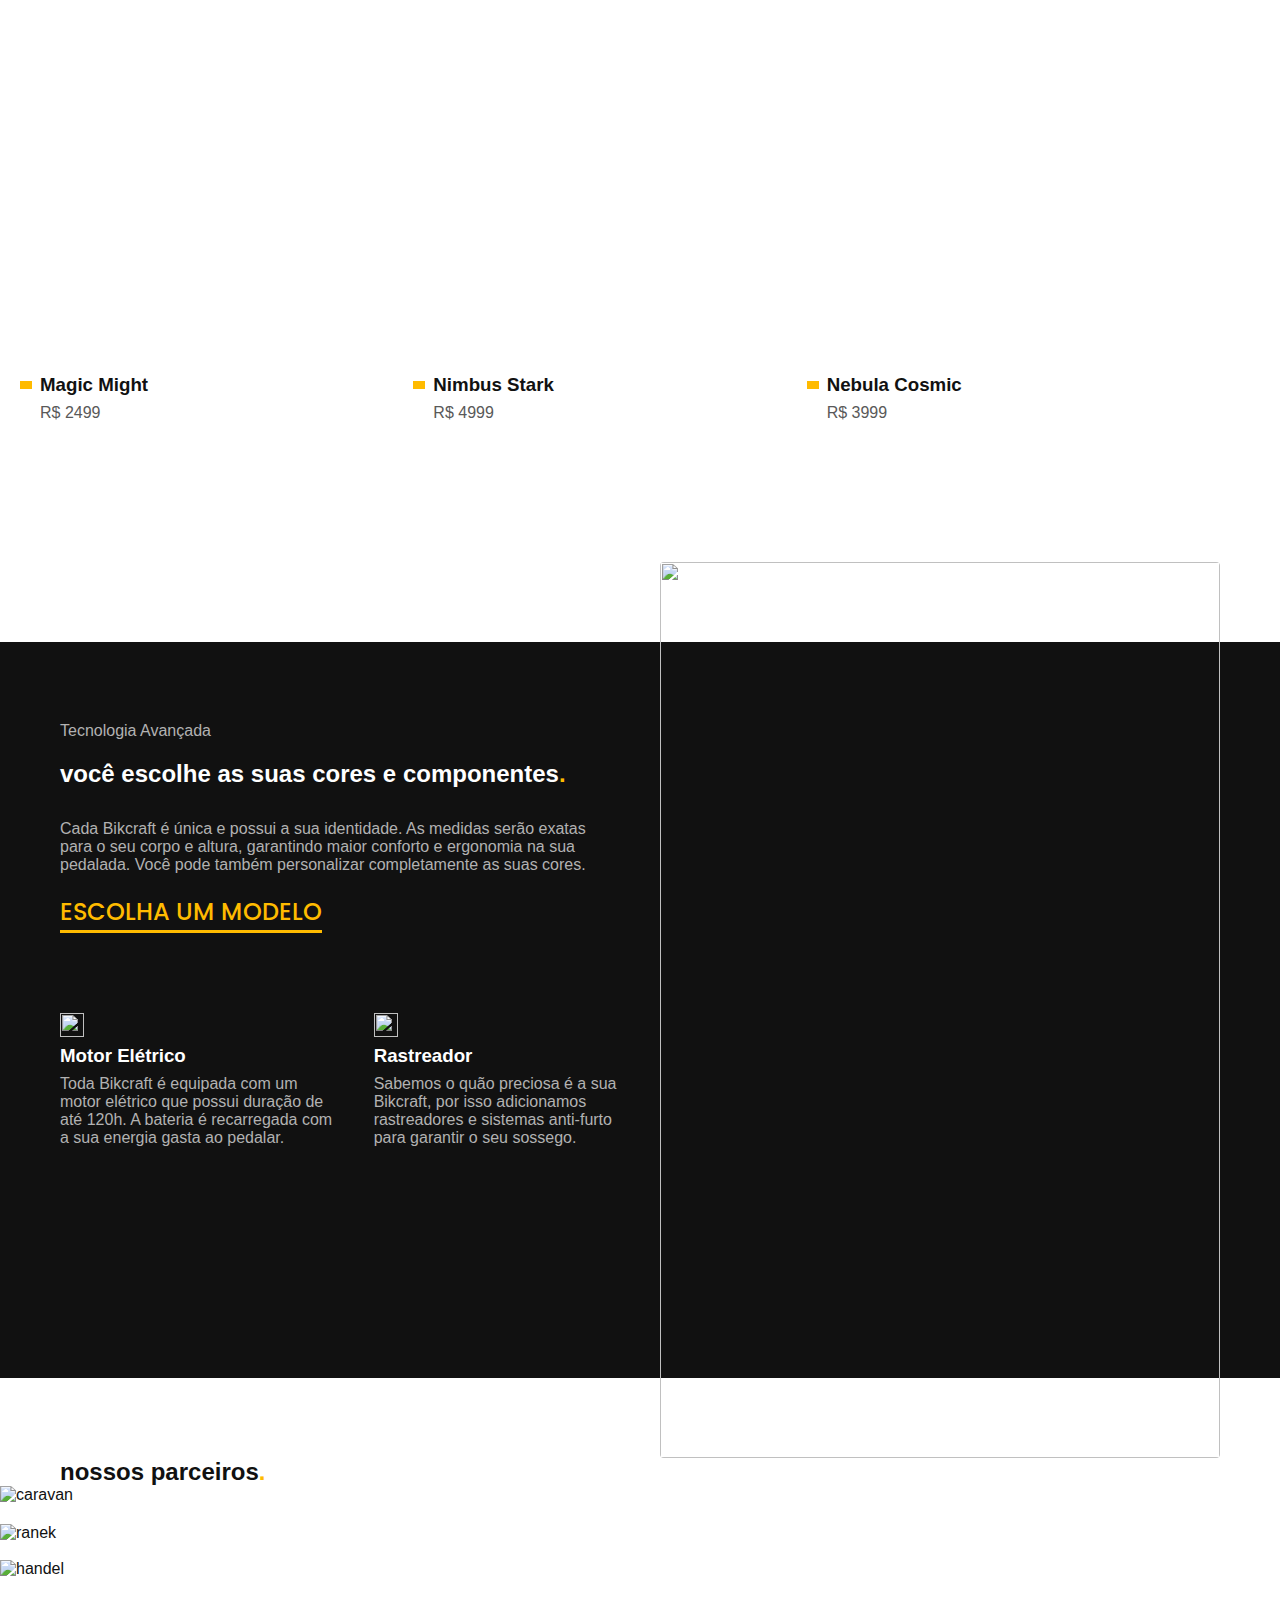
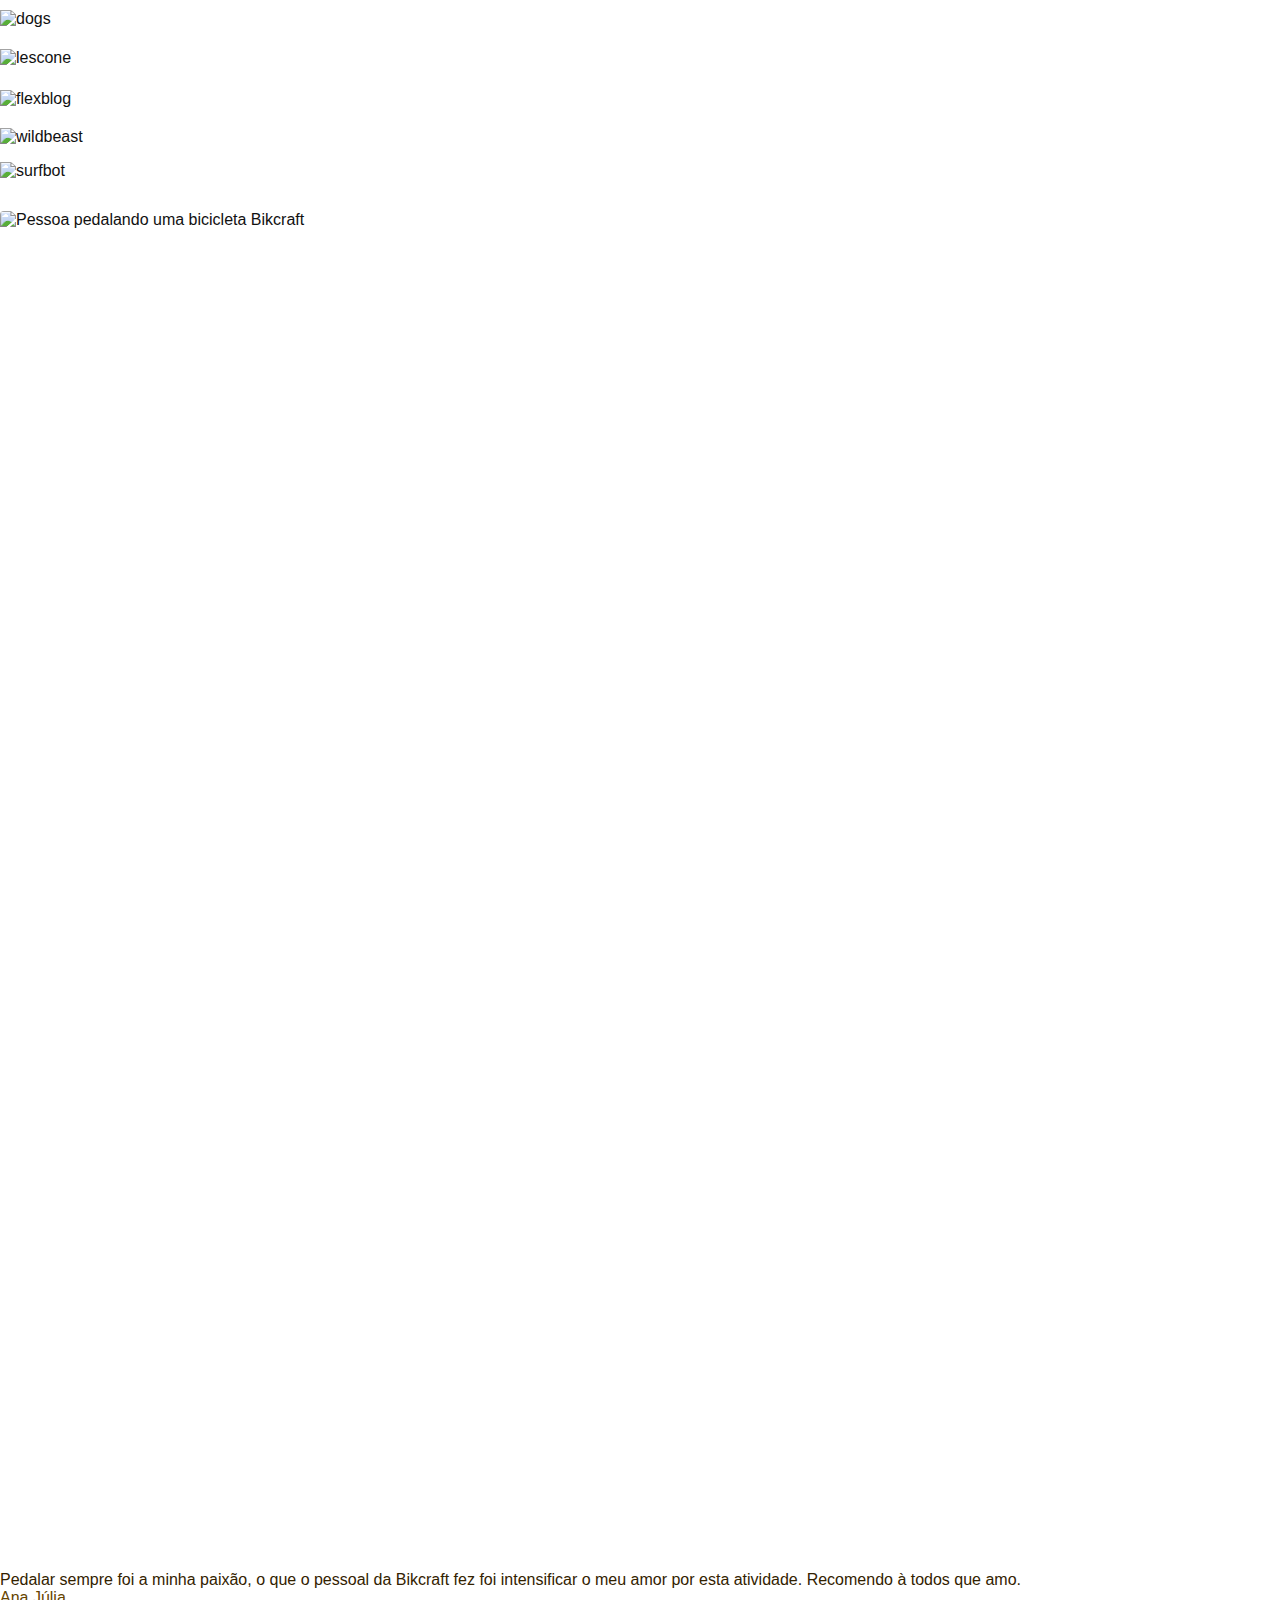
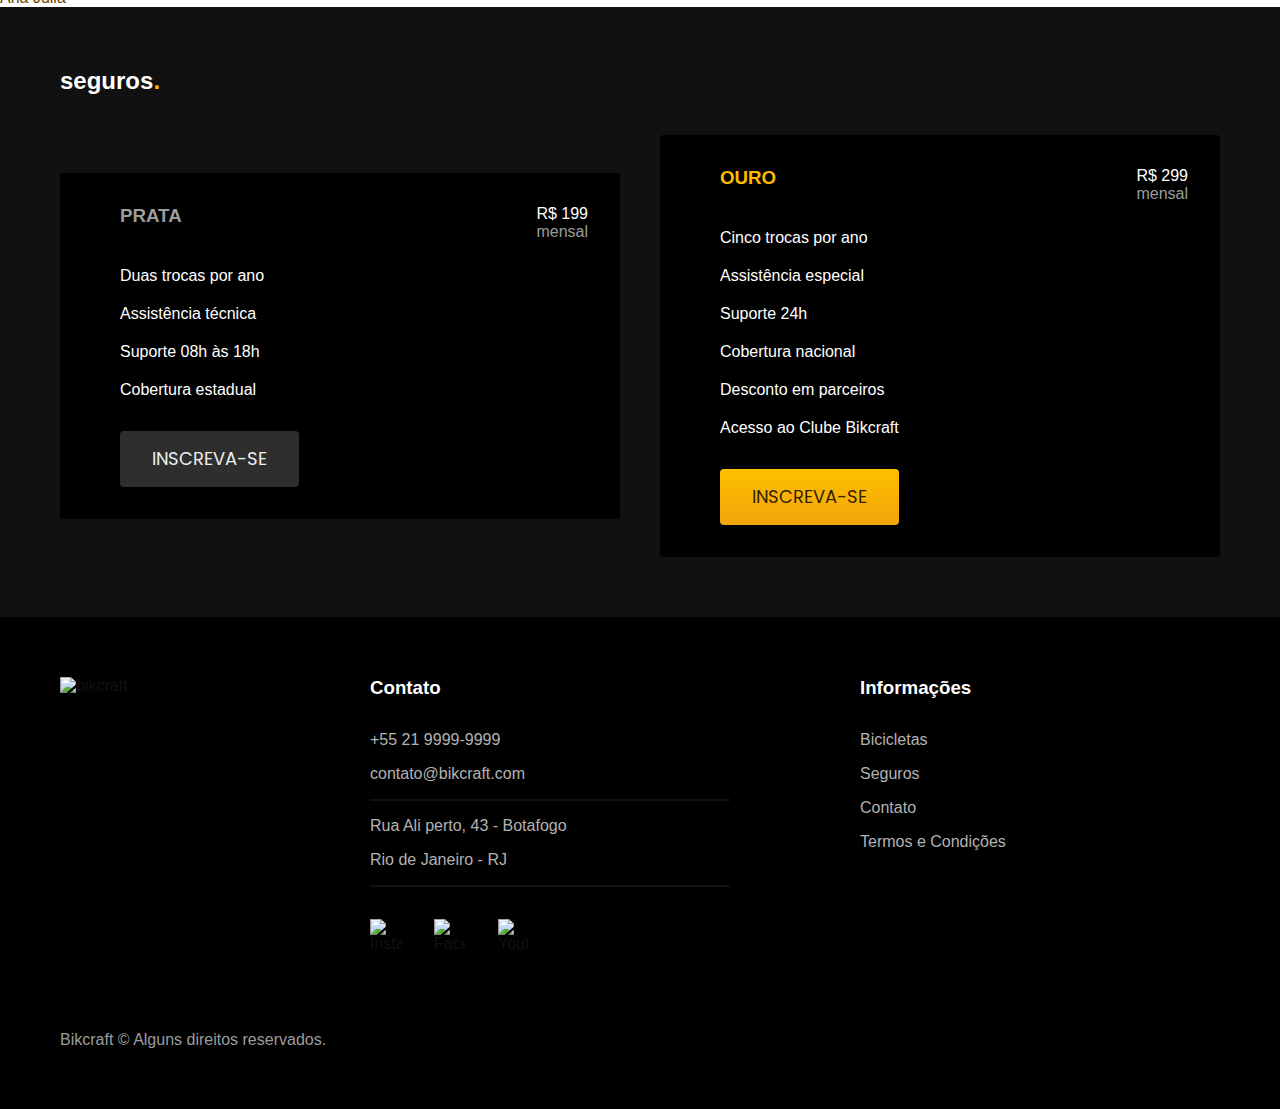
==== commit e76bbdc0: "criando arquivos javascript" ====
--- a/index.html
+++ b/index.html
@@ -7,6 +7,7 @@
     <meta name="description" content="Bicicletas elétricas de alta precisão e qualidade, feita sob medidas para o cliente. Explore o mundo na sua velocidade com a Bikcraft">
     <title>-= PROJETO BIKCRAFT =-</title>
 
+    <link rel="preload" href="./css/style.css" as="style">
     <link rel="stylesheet" href="./css/style.css">
 
     <!-- google fonts -->
@@ -21,7 +22,7 @@
 <body>
     <header class="header-bg">
         <div class="header container">
-            <a href="./"><img src="./img/bikcraft.svg" alt="Bikcraft"></a>
+            <a href="./"><img src="./img/bikcraft.svg" width="136" height="32" alt="Bikcraft"></a>
 
             <nav aria-label="primaria">
                 <ul class="header-menu cor-0 font-1-m">
@@ -36,13 +37,14 @@
     <main class="introducao-bg">
         <div class="introducao container">
             <div class="introducao-conteudo">
-                <h1 class="font-1-xxl cor-0">Bicicletas feitas sob medidas<span class="cor-p1">.</span></h1>
-                <p class="font-2-l cor-5">Bicicletas elétricas de alta precisão e qualidade, feitas sob medida para você. Explore o mundo na sua velocidade com Bikcraft</p>
-                <a class="botao" href="./bicicletas.html">Escolha a sua</a>
-            </div>
-            <div>
-                <img src="./img/fotos/introducao.jpg" alt="Bicicleta eletrica preta.">
-            </div>
+                <h1 class="font-1-xxl cor-0 fadeInDown" data-anime="200">Bicicletas feitas sob medidas<span class="cor-p1">.</span></h1>
+                <p class="font-2-l cor-5 fadeInDown" data-anime="400">Bicicletas elétricas de alta precisão e qualidade, feitas sob medida para você. Explore o mundo na sua velocidade com Bikcraft</p>
+                <a class="botao fadeInDown" data-anime="600" href="./bicicletas.html">Escolha a sua</a>
+            </div>
+            <picture class="fadeInDown" data-anime="800">
+                <source media="(max-width: 800px)" srcset="./img/bicicletas/nimbus.jpg">
+                <img src="./img/fotos/introducao.jpg" width="1280" height="1600" alt="Bicicleta eletrica preta.">
+            </picture>
         </div>
     </main>
 
@@ -52,21 +54,21 @@
         <ul>
             <li>
                 <a href="./bicicletas/magic.html">
-                    <img src="./img/bicicletas/magic-home.jpg"  alt="bicicleta preta">
+                    <img src="./img/bicicletas/magic-home.jpg" width="920" height="1040" alt="bicicleta preta">
                     <h3 class="font-1-xl">Magic Might</h3>
                     <span class="font-2-m cor-8">R$ 2499</span>
                 </a>
             </li>
             <li>
                 <a href="./bicicletas/nimbus.html">
-                    <img src="./img/bicicletas/nimbus-home.jpg"  alt="bicicleta preta">
+                    <img src="./img/bicicletas/nimbus-home.jpg" width="920" height="1040" alt="bicicleta preta">
                     <h3 class="font-1-xl">Nimbus Stark</h3>
                     <span class="font-2-m cor-8">R$ 4999</span>
                 </a>
             </li>
             <li>
                 <a href="./bicicletas/nebula.html">
-                    <img src="./img/bicicletas/nebula-home.jpg"  alt="bicicleta preta">
+                    <img src="./img/bicicletas/nebula-home.jpg" width="920" height="1040" alt="bicicleta preta">
                     <h3 class="font-1-xl">Nebula Cosmic</h3>
                     <span class="font-2-m cor-8">R$ 3999</span>
                 </a>
@@ -83,19 +85,19 @@
                 <a class="link" href="./bicicletas.html">Escolha um modelo</a>
                 <div class="tecnologia-vantagens">
                     <div>
-                        <img src="./img/icones/eletrica.svg" alt="">
+                        <img src="./img/icones/eletrica.svg" width="24" height="24" alt="">
                         <h3 class="font-1-m cor-0">Motor Elétrico</h3>
                         <p class="font-2-s cor-5">Toda Bikcraft é equipada com um motor elétrico que possui duração de até 120h. A bateria é recarregada com a sua energia gasta ao pedalar.</p>
                     </div>
                     <div>
-                        <img src="./img/icones/rastreador.svg" alt="">
+                        <img src="./img/icones/rastreador.svg" width="24" height="24" alt="">
                         <h3 class="font-1-m cor-0">Rastreador</h3>
                         <p class="font-2-s cor-5">Sabemos o quão preciosa é a sua Bikcraft, por isso adicionamos rastreadores e sistemas anti-furto para garantir o seu sossego.</p>
                     </div>
                 </div>
             </div>
             <div class="tecnologia-imagem">
-                <img src="./img/fotos/tecnologia.jpg" alt="">
+                <img src="./img/fotos/tecnologia.jpg" width="1200" height="1920" alt="">
             </div>
         </div>
     </article>
@@ -103,20 +105,20 @@
     <section class="parceiros" aria-label="nossos parceiros">
         <h2 class="container font-1-xxl">nossos parceiros<span class="cor-p1">.</span></h2>
         <ul>
-            <li><img src="./img/parceiros/caravan.svg" alt="caravan"></li>
-            <li><img src="./img/parceiros/ranek.svg" alt="ranek"></li>
-            <li><img src="./img/parceiros/handel.svg" handel.svg="caravan"></li>
-            <li><img src="./img/parceiros/dogs.svg" alt="dogs"></li>
-            <li><img src="./img/parceiros/lescone.svg" alt="lescone"></li>
-            <li><img src="./img/parceiros/flexblog.svg" alt="flexblog"></li>
-            <li><img src="./img/parceiros/wildbeast.svg" alt="wildbeast"></li>
-            <li><img src="./img/parceiros/surfbot.svg" alt="surfbot"></li>
+            <li><img src="./img/parceiros/caravan.svg" width="140" height="38" alt="caravan"></li>
+            <li><img src="./img/parceiros/ranek.svg" width="149" height="36" alt="ranek"></li>
+            <li><img src="./img/parceiros/handel.svg" width="139" height="50" alt="handel"></li>
+            <li><img src="./img/parceiros/dogs.svg" width="152" height="39" alt="dogs"></li>
+            <li><img src="./img/parceiros/lescone.svg" width="208" height="41" alt="lescone"></li>
+            <li><img src="./img/parceiros/flexblog.svg" width="165" height="38" alt="flexblog"></li>
+            <li><img src="./img/parceiros/wildbeast.svg" width="196" height="34" alt="wildbeast"></li>
+            <li><img src="./img/parceiros/surfbot.svg" width="200" height="49" alt="surfbot"></li>
         </ul>
     </section>
 
     <sectio class="depoimento" aria-label="Depoimento">
         <div class="depoimento-imagem">
-            <img src="./img/fotos/depoimento.jpg" alt="Pessoa pedalando uma bicicleta Bikcraft">
+            <img src="./img/fotos/depoimento.jpg" width="1560" height="1360" alt="Pessoa pedalando uma bicicleta Bikcraft">
         </div>
         <div class="depoimento-conteudo">
             <blockquote class="font-1-xl cor-p5">
@@ -158,7 +160,7 @@
     
     <footer class="footer-bg">
         <div class="footer container">
-            <img src="./img/bikcraft.svg" alt="bikcraft">
+            <img src="./img/bikcraft.svg" width="136" height="32" alt="bikcraft">
             <div class="footer-contato">
                 <h3 class="foont-2-l-b cor-0">Contato</h3>
                 <ul class="font-2-m cor-5">
@@ -169,13 +171,13 @@
                 </ul>
                 <div class="footer-redes">
                     <a href="./">
-                        <img src="./img/redes/instagram.svg" alt="Instagram">
+                        <img src="./img/redes/instagram.svg" width="32" height="32" alt="Instagram">
                     </a>
                     <a href="./">
-                        <img src="./img/redes/facebook.svg" alt="Facebook">
+                        <img src="./img/redes/facebook.svg" width="32" height="32" alt="Facebook">
                     </a>
                     <a href="./">
-                        <img src="./img/redes/youtube.svg" alt="Youtube">
+                        <img src="./img/redes/youtube.svg" width="32" height="32" alt="Youtube">
                     </a>
                 </div>
             </div>
@@ -193,5 +195,8 @@
             <p class="footer-copy font-2-m cor-6">Bikcraft © Alguns direitos reservados.</p>
         </div>
     </footer>
+
+    <script src="./js/plugins/simple-anime.js"></script>
+    <script src="./js/script.js"></script>
 </body>
 </html>--- a/css/style.css
+++ b/css/style.css
@@ -1,12 +1,14 @@
 @import './global/global.css';
 @import './utilidades/tipografia.css';
 @import './utilidades/cores.css';
+@import './utilidades/animacao.css';
 
 @import './global/header.css';
 @import './global/footer.css';
 
 /* Utilidades */
 @import './utilidades/componentes.css';
+@import './utilidades/formulario.css';
 
 /* Home */
 @import './home/introducao.css';
@@ -18,10 +20,21 @@
 @import './bicicletas/bicicletas-listas.css';
 @import './bicicletas/bicicletas.css';
 
+/* Bicicleta */
+@import './bicicleta/bicicleta.css';
+@import './bicicleta/seguro.css';
+
 /* Seguros */
 @import './seguros/seguros.css';
 @import './seguros/vantagens.css';
 @import './seguros/perguntas.css';
 
+/* Contato */
+@import './contato/contato.css';
+@import './contato/lojas.css';
+
+/* Orçamento */
+@import './orcamento/orcamento.css';
+
 /* Termos */
 @import './termos/termos.css';--- a/css/style.css
+++ b/css/style.css
@@ -1,12 +1,14 @@
 @import './global/global.css';
 @import './utilidades/tipografia.css';
 @import './utilidades/cores.css';
+@import './utilidades/animacao.css';
 
 @import './global/header.css';
 @import './global/footer.css';
 
 /* Utilidades */
 @import './utilidades/componentes.css';
+@import './utilidades/formulario.css';
 
 /* Home */
 @import './home/introducao.css';
@@ -18,10 +20,21 @@
 @import './bicicletas/bicicletas-listas.css';
 @import './bicicletas/bicicletas.css';
 
+/* Bicicleta */
+@import './bicicleta/bicicleta.css';
+@import './bicicleta/seguro.css';
+
 /* Seguros */
 @import './seguros/seguros.css';
 @import './seguros/vantagens.css';
 @import './seguros/perguntas.css';
 
+/* Contato */
+@import './contato/contato.css';
+@import './contato/lojas.css';
+
+/* Orçamento */
+@import './orcamento/orcamento.css';
+
 /* Termos */
 @import './termos/termos.css';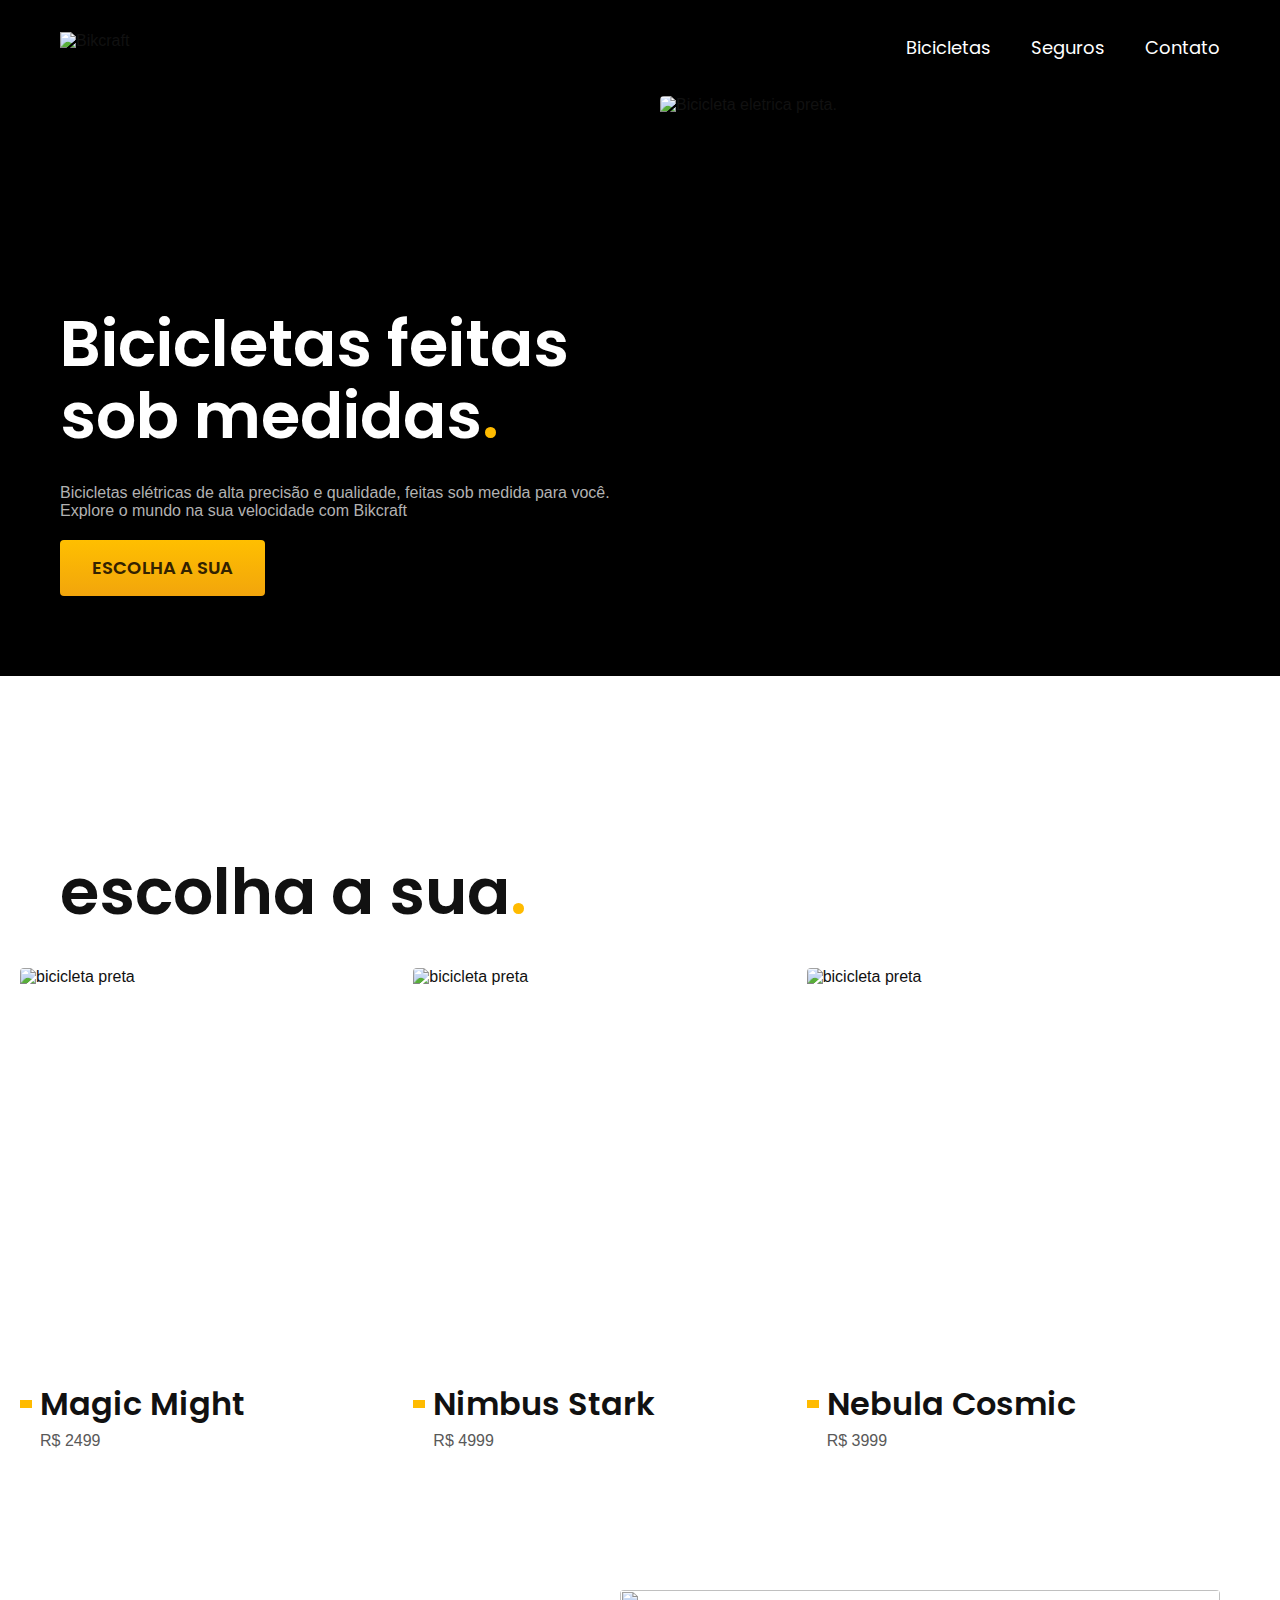
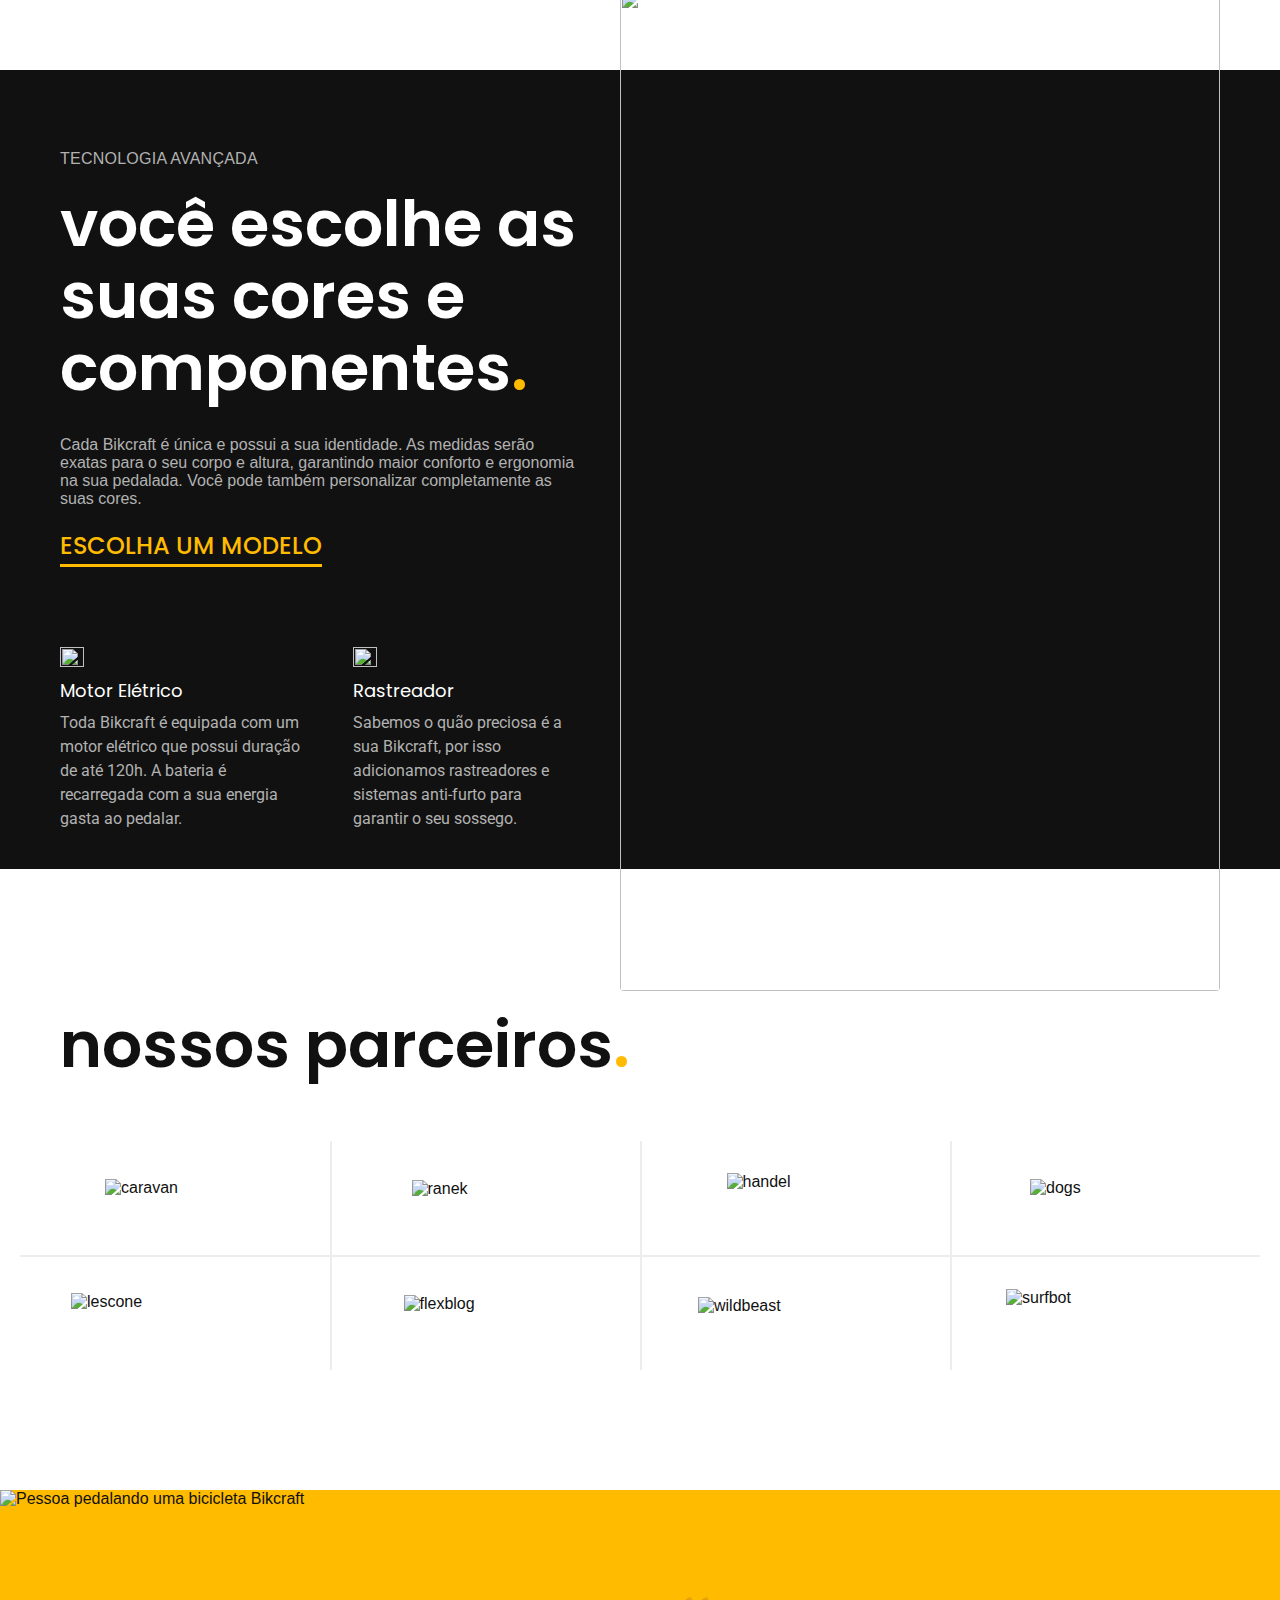
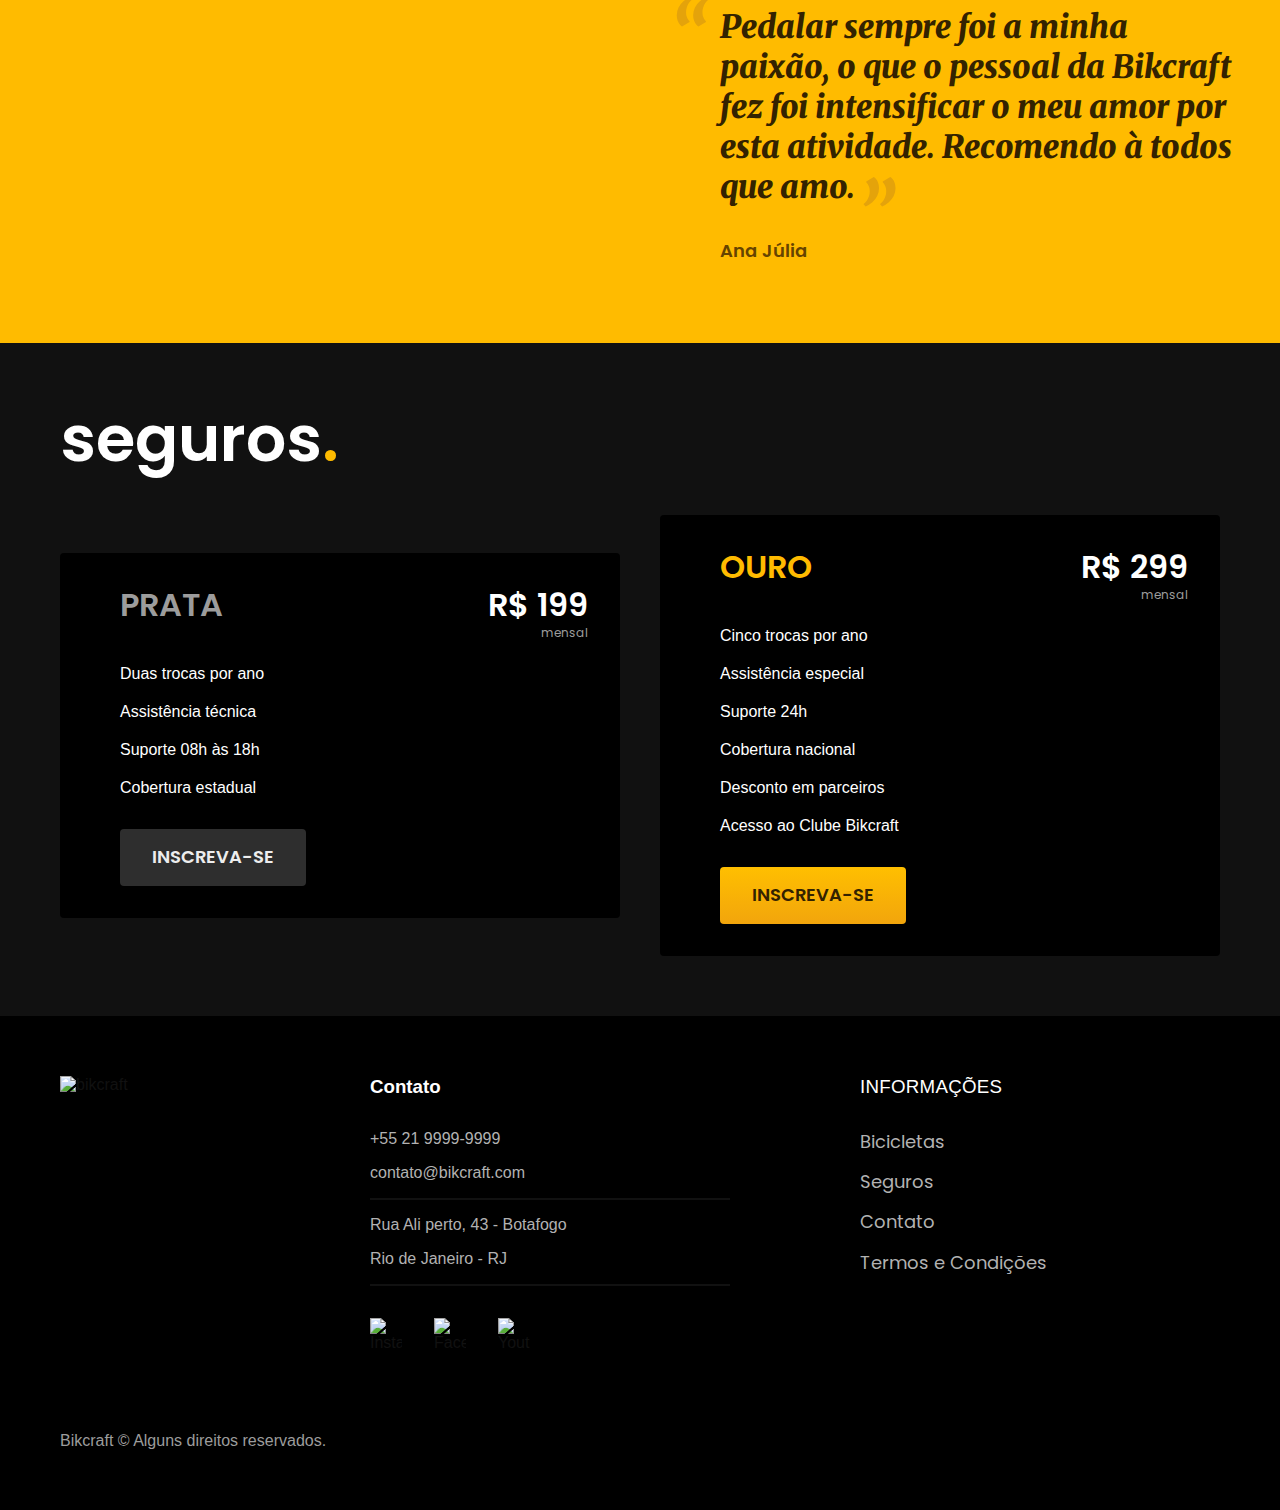
==== commit fecfff31: "adicionando favicon e otimizando o css" ====
--- a/index.html
+++ b/index.html
@@ -7,8 +7,12 @@
     <meta name="description" content="Bicicletas elétricas de alta precisão e qualidade, feita sob medidas para o cliente. Explore o mundo na sua velocidade com a Bikcraft">
     <title>-= PROJETO BIKCRAFT =-</title>
 
-    <link rel="preload" href="./css/style.css" as="style">
-    <link rel="stylesheet" href="./css/style.css">
+    <!-- FavIcon -->
+    <link rel="icon" href="./favicon.svg" type="image/svg+xml">
+
+    <!-- folha de estilo CSS -->
+    <link rel="preload" href="./css/style.min.css" as="style">
+    <link rel="stylesheet" href="./css/style.min.css">
 
     <!-- google fonts -->
     <link rel="preconnect" href="https://fonts.googleapis.com">
@@ -17,6 +21,11 @@
     <link rel="preconnect" href="https://fonts.googleapis.com">
     <link rel="preconnect" href="https://fonts.gstatic.com" crossorigin>
     <link href="https://fonts.googleapis.com/css2?family=Merriweather:ital,wght@1,900&family=Poppins:wght@400;600&display=swap" rel="stylesheet">
+
+    <!-- Para Javascript Desativado -->
+    <script>
+        document.documentElement.classList.add('js');
+    </script>
 
 </head>
 <body>
--- a/css/style.min.css
+++ b/css/style.min.css
@@ -0,0 +1 @@
+body{margin:0;font-family:Arial,Helvetica,sans-serif;color:#111}blockquote,dd,h1,h2,h3,h4,h5,p,ul{margin:0}ul{padding:0;list-style:none}a{text-decoration:none;color:inherit}img{max-width:100%;height:auto;display:block}img[src$=".jpg"]{border-radius:4px}.font-1-xs{font:400 0.75rem/1.35 Poppins,sans-serif}.font-2-xs{font:400 0.875rem/1.43 Roboto,sans-serif}.font-1-s{font:400 1rem/1.5 Poppins,sans-serif}.font-2-s{font:400 1rem/1.5 Roboto,sans-serif}.font-1-m,.font-1-m-b{font:400 1.125rem/1.35 Poppins,sans-serif}.font-1-m-b{font-weight:600}.font-2-m{font:500,1.125rem/1.35 Roboto,sans-serif}.font-1-l{font:400,1.5rem/1.5 Poppins,sans-serif}.font-2-l,.font-2-l-b{font:400,1.5rem/1.5 Roboto,sans-serif}.font-2-l-b{font-weight:500;letter-spacing:.015em;text-transform:uppercase}.font-1-xl{font:600 2rem/1.25 Poppins,sans-serif}.font-2-xl{font:500 2rem/1.25 Roboto,sans-serif}.font-1-xxl{font:600 4rem/1.125 Poppins,sans-serif}@media (max-width:1200px){.font-1-xxl{font-size:3rem}.font-2-l,.font-2-l-b{font-size:1.125rem}}@media (max-width:800px){.font-1-xxl{font-size:2rem}.font-1-xl,.font-2-xl{font-size:1.5rem}}:root{--cor-0:#ffffff;--cor-1:#f7f7f7;--cor-2:#ededed;--cor-3:#dedede;--cor-4:#cccccc;--cor-5:#b2b2b2;--cor-6:#9c9c9c;--cor-7:#717171;--cor-8:#595959;--cor-9:#404040;--cor-10:#2e2e2e;--cor-11:#111111;--cor-12:#000000;--cor-p1:#ffbb00;--cor-p2:#e4a30b;--cor-p3:#a66f00;--cor-p4:#664400;--cor-p5:#332200}.cor-0{color:var(--cor-0)}.cor-1{color:var(--cor-1)}.cor-2{color:var(--cor-2)}.cor-3{color:var(--cor-3)}.cor-4{color:var(--cor-4)}.cor-5{color:var(--cor-5)}.cor-6{color:var(--cor-6)}.cor-7{color:var(--cor-7)}.cor-8{color:var(--cor-8)}.cor-9{color:var(--cor-9)}.cor-10{color:var(--cor-10)}.cor-11{color:var(--cor-11)}.cor-12{color:var(--cor-12)}.cor-p1{color:var(--cor-p1)}.cor-p2{color:var(--cor-p2)}.cor-p3{color:var(--cor-p3)}.cor-p4{color:var(--cor-p4)}.cor-p5{color:var(--cor-p5)}.js .fadeInDown{transform:translate3d(0,-20px,0)}.js .fadeInUp{transform:translate3d(0,20px,0)}.js .fadeInRight{transform:translate3d(20px,0,0)}.js .fadeInLeft{transform:translate3d(-20px,0,0)}.js [data-anime]{opacity:0}.js .anime{opacity:1;transform:none;transition:transform .8s,opacity .8s}.header-bg{background-color:var(--cor-12)}.header{display:flex;flex-wrap:wrap;gap:20px;justify-content:space-between;align-items:center;padding-top:20px;padding-bottom:20px}.header-menu{display:flex;flex-wrap:wrap;gap:40px}.header-menu a{padding:16px 0;display:inline-block;position:relative}.header-menu a::after{content:"";display:block;background-color:var(--cor-0);width:0;height:2px;margin-top:4px;transition:.4s;position:absolute}.header-menu a.ativo::after,.header-menu a:hover::after{width:100%}@media (max-width:800px){.header-menu{gap:20px}.header-menu a{background:var(--cor-11);padding:12px 16px;border-radius:4px}.header-menu a:hover{background:var(--cor-10)}.header a::after{display:none}}@media (max-width:600px){.header-menu{gap:12px}.header-menu a{padding:8px 12px;font-size:14px}}.footer-bg{background-color:var(--cor-12)}.footer{display:grid;grid-template-columns:3fr 5fr 4fr;gap:40px;padding-top:60px;padding-bottom:60px}.footer h3{margin-bottom:32px}.footer-contato ul{margin-bottom:32px}.footer-contato li:nth-child(2n):after{content:"";display:block;width:360px;height:2px;background:var(--cor-11);margin-top:16px}.footer li{margin-bottom:16px}.footer-redes{display:flex;gap:32px}.footer a:hover{color:var(--cor-0)}.footer-copy{grid-column:1/-1;margin-top:40px}@media (max-width:800px){.footer>img{display:none}.footer{grid-template-columns:1fr 1fr}}@media (max-width:600px){.footer{grid-template-columns:1fr;gap:60px}.footer-copy{margin-top:0}}.container{box-sizing:border-box;max-width:1200px;padding-left:20px;padding-right:20px;margin-left:auto;margin-right:auto}.botao{display:inline-block;padding:16px 32px;background:linear-gradient(#ffbf00,#f2a50c);border-radius:4px;box-shadow:0 1px 2px rgba(0,0,0,.1);text-transform:uppercase;color:var(--cor-p5);font:600 1.125rem/1.35 Poppins,sans-serif;max-width:max-content;border:none;cursor:pointer}.botao:hover{background:linear-gradient(#ffb60d,#e59317)}.botao.secundario{background:var(--cor-10);color:var(--cor-2)}.botao.secundario:hover{background:var(--cor-9)}.botao.seta{display:flex;align-items:center}.botao.seta:hover::after{transform:translateX(4px)}.botao.seta::after{content:"";display:inline-block;width:18px;height:10px;margin-left:12px;background:url(../img/icones/seta.svg);transition:transform .2s}@media (max-width:600px){.botao a{padding:12px 16px;font-size:16px}}.link{display:inline-block;color:var(--cor-p1);font:500 1.5rem/1.5 Poppins,sans-serif;text-transform:uppercase}.link::after{content:"";display:block;width:100%;height:3px;background-color:currentColor}.link:hover{color:var(--cor-1)}.titulo-bg{padding-top:60px;padding-bottom:60px;background:var(--cor-11)}.titulo{background:url('../img/dec/top-right.svg') no-repeat top right 20px}.titulo p{margin-bottom:4px}@media (max-width:800px){.titulo-bg{padding-top:40px;padding-bottom:40px}.titulo p{font-size:1rem;text-transform:lowercase;font-weight:400}}.form{display:grid;grid-template-columns:1fr 1fr;gap:20px}.form label{display:block;font:600 1rem/1.5 Poppins,sans-serif;margin-bottom:4px}.form .col-2{grid-column:span 2}.form input[type=email],.form input[type=text],.form textarea{font:400 1rem/1.5 Roboto,sans-serif;background:var(--cor-1);border:1px solid var(--cor-2);padding:12px;border-radius:4px;width:100%;box-sizing:border-box}.form input[type=email]:focus,.form input[type=text]:focus,.form textarea:focus{outline:0;border-color:var(--cor-p1);background:var(--cor-0);box-shadow:0 0 0 2px #fea}@media (max-width:600px){.form{grid-template-columns:1fr}.form .col-2{grid-column:1}}.introducao-bg{background:var(--cor-12) url('../img/dec/bottom-left.svg') no-repeat bottom 160px left 20px;box-shadow:inset 0 -120px var(--cor-0)}.introducao{display:grid;grid-template-columns:1fr 1fr;gap:0 40px}.introducao img{width:100%;height:100%;object-fit:cover;border-radius:4px}.introducao-conteudo{align-self:flex-end;padding-bottom:200px}.introducao h1{margin-bottom:32px}.introducao p{margin-bottom:20px;color:var(--cor-5)}@media (max-width:800px){.introducao-bg{background:var(--cor-11);padding-top:40px;box-shadow:inset 0 -60px var(--cor-0)}.introducao{grid-template-columns:1fr;gap:32px}.introducao-conteudo{padding-bottom:0}.introducao h1{margin-bottom:16px}.introducao img{height:300px;width:100%}}.tecnologia-bg{background-color:var(--cor-11);box-shadow:inset 0 80px var(--cor-0),inset 0 -80px var(--cor-0)}.tecnologia{display:grid;grid-template-columns:1fr 1fr;gap:40px}.tecnologia-imagem img{width:100%;height:100%;object-fit:cover;object-position:left}.tecnologia-conteudo{padding-top:160px;padding-bottom:160px}.tecnologia-conteudo>span{display:block;margin-bottom:20px}.tecnologia-conteudo h2{margin-bottom:32px}.tecnologia-conteudo>p{margin-bottom:20px}.tecnologia-conteudo a{margin-bottom:80px}.tecnologia-vantagens{display:flex;gap:40px}.tecnologia-vantagens h3{margin-bottom:8px;width:max-content}.tecnologia-vantagens img{width:24px;margin-bottom:8px}@media (max-width:800px){.tecnologia-bg{box-shadow:initial}.tecnologia{grid-template-columns:1fr}.tecnologia-conteudo{padding-top:60px;padding-bottom:60px}.tecnologia-imagem{display:none}.tecnologia a{margin-bottom:60px}}@media (max-width:600px){.tecnologia-vantagens{flex-direction:column}}.parceiros{padding-top:60px;padding-bottom:120px}.parceiros h2{margin-bottom:60px}.parceiros ul{padding:0 20px;max-width:1400px;margin:0 auto;display:grid;grid-template-columns:repeat(4,1fr)}.parceiros li{display:flex;padding:32px;border-left:2px solid var(--cor-2)}.parceiros img{margin:auto}.parceiros li:first-child,.parceiros li:nth-child(5){border:none}.parceiros li:nth-child(n+5){border-top:2px solid var(--cor-2)}@media (max-width:800px){.parceiros{padding-bottom:60px}.parceiros li{padding:20px}.parceiros h2{margin-bottom:20px}.parceiros ul{grid-template-columns:repeat(2,1fr)}.parceiros li:nth-child(n+3){border-top:2px solid var(--cor-2)}.parceiros li:nth-child(odd){border-left:none}}.depoimento{display:grid;grid-template-columns:1fr 1fr;background-color:var(--cor-p1);overflow:hidden}.depoimento img{border-radius:0;width:100%;height:100%;object-fit:cover}.depoimento-conteudo{padding:40px 40px 80px 80px;align-self:end;background:url('../img/dec/bottom-right-p.svg') no-repeat bottom 40px right 40px}.depoimento-conteudo p{font-family:Merriweather,serif;font-style:italic;font-weight:900;margin-bottom:32px;max-width:32ch;position:relative}.depoimento-conteudo p::after,.depoimento-conteudo p::before{font-size:5rem;color:var(--cor-p2);position:absolute}.depoimento-conteudo p::before{content:'“';left:-50px;top:-20px}.depoimento-conteudo p::after{content:'”'}@media (min-width:1200px){.depoimento img{max-width:520px}}@media (max-width:800px){.depoimento{grid-template-columns:1fr;text-align:center}.depoimento img{max-height:200px}.depoimento-conteudo{padding:40px 20px;justify-self:center}}.bicicletas-listas{padding-top:60px;padding-bottom:120px}.bicicletas-listas h2{margin-bottom:40px}.bicicletas-listas ul{display:flex;gap:40px;padding:0 120px 20px 20px;max-width:1400px;margin:0 auto;overflow-x:auto}.bicicletas-listas li{flex:1;min-width:280px}.bicicletas-listas a{display:block}.bicicletas-listas img{margin-bottom:16px}.bicicletas-listas h3{margin-bottom:8px;display:flex;align-items:center}.bicicletas-listas h3::before{content:"";display:inline-block;height:8px;width:12px;background-color:var(--cor-p1);margin-right:8px;transition:width .3s}.bicicletas-listas a:hover h3::before{width:24px}.bicicletas-listas li span{padding-left:20px}@media (max-width:800px){.bicicletas-listas{padding-bottom:60px}.bicicletas-listas ul{gap:20px}}.bicicletas-bg{background-image:linear-gradient(to right,var(--cor-0) 30%,var(--cor-11) 0)}.bicicletas{display:grid;grid-template-columns:1fr 1fr;gap:40px;padding-top:60px;padding-bottom:60px;background:url('../img/dec/top-right.svg') no-repeat top 40px right 20px}.bicicletas-imagem{display:grid}.bicicletas-imagem img{grid-area:1/1}.bicicletas-imagem span{grid-area:1/1;place-self:start end;margin-top:20px;border-radius:4px 0 0 4px;background:var(--cor-12);padding:8px 16px 8px 8px;display:inline-block}.bicicletas-conteudo{display:grid;grid-template-columns:1fr auto;align-content:start}.bicicletas h2,.bicicletas p{grid-column:1/-1}.bicicletas h2{margin-bottom:20px}.bicicletas h2::before{content:"";display:block;width:12px;height:8px;background-color:var(--cor-p1);margin-bottom:8px}.bicicletas p{margin-bottom:32px}.bicicletas a{place-self:end}.bicicletas ul{display:grid;gap:16px}.bicicletas li{display:flex;align-items:center}.bicicletas-conteudo img{width:24px;margin-right:8px}@media (max-width:800px){.bicicletas-bg{background:var(--cor-11)}.bicicletas{grid-template-columns:1fr;gap:20px;padding-top:40px;padding-bottom:40px}}@media (max-width:600px){.bicicletas-conteudo{grid-template-columns:1fr}.bicicletas ul{font-size:1rem;grid-template-columns:1fr 1fr;margin-bottom:32px}.bicicletas a{place-self:start}}.bicicleta{display:grid;grid-template-columns:1fr 1fr;align-items:flex-start;gap:40px;padding-top:60px;padding-bottom:60px}#bicicleta .titulo p{text-transform:uppercase}.bicicleta-imagens{display:flex;flex-wrap:wrap;gap:20px}.bicicleta-imagens img{flex:1;min-width:200px}.bicicleta-imagens img:first-child{min-width:100%}.bicicleta-conteudo p{margin-bottom:32px}.bicicleta-comprar{display:grid;grid-template-columns:max-content auto;align-items:center;justify-items:self-start;gap:8px 12px;margin-bottom:40px}.bicicleta-comprar a{grid-row:span 2}.bicicleta-comprar span{display:flex;align-items:center;background-color:var(--cor-12);gap:8px;padding:4px 8px;border-radius:4px}.bicicleta-conteudo h2{text-transform:uppercase;letter-spacing:.015em;margin-bottom:12px}.bicicleta-ficha,.bicicleta-informacoes{padding:32px;background-color:var(--cor-12)}.bicicleta-informacoes{margin-bottom:40px;display:grid;grid-template-columns:1fr 1fr;gap:32px}.bicicleta-informacoes img{max-width:24px;margin-bottom:8px}.bicicleta-informacoes h3{margin-bottom:8px}.bicicleta-ficha li{padding:4px 0;display:flex;justify-content:space-between;border-bottom:1px solid var(--cor-11)}.bicicleta-ficha li:last-child{border-bottom:none}.bicicleta-ficha span{color:var(--cor-6)}@media (max-width:800px){.bicicleta{grid-template-columns:1fr;padding-top:40px;padding-bottom:40px}.bicicleta-imagens{grid-row:2}}@media (max-width:400px){.bicicleta-informacoes{grid-template-columns:1fr}.bicicleta-comprar{grid-template-columns:1fr}}.seguro-bg{background-color:var(--cor-11);box-shadow:inset 0 120px var(--cor-0),inset 0 -120px var(--cor-12)}.seguro{display:grid;grid-template-columns:1fr 1fr;gap:40px}.seguro-imagem img{width:100%;height:100%;object-fit:cover}.seguro-conteudo{padding-top:180px;padding-bottom:180px}.seguro h2{margin-bottom:32px}.seguro p{margin-bottom:20px}@media (max-width:800px){.seguro-bg{box-shadow:inset 0 -60px var(--cor-12)}.seguro{grid-template-columns:1fr}.seguro-conteudo{grid-row:1;padding-top:40px;padding-bottom:0}}.seguros-bg{background:var(--cor-11)}.seguros{padding-top:60px;padding-bottom:60px;display:grid;grid-template-columns:1fr 1fr;gap:40px;align-items:center}#seguros .seguros{padding-top:0}.seguros h2{grid-column:1/-1}.seguros-item{background-color:var(--cor-12);padding:32px 32px 32px 60px;display:grid;grid-template-columns:1fr auto;border-radius:4px}.seguros-item h3{margin-bottom:40px}.seguros-item span{grid-column:2;display:block;text-align:right}.seguros-item ul{grid-column:1/-1;margin-bottom:32px}.seguros-item li{display:flex;align-items:center;position:relative}.seguros-item li+li{margin-top:20px}.seguros-item li::before{content:"";display:inline-block;width:13px;height:9px;background-image:url(../img/icones/lista.svg);position:absolute;left:-21px}.seguros-item a{grid-column:1/-1}@media (max-width:800px){.seguros{grid-template-columns:1fr}}.vantagens-bg{background-color:var(--cor-12)}.vantagens{padding-top:120px;padding-bottom:120px}.vantagens h2{margin-bottom:60px}.vantagens ul{display:grid;grid-template-columns:repeat(auto-fit,minmax(280px,max-content));gap:40px 80px}.vantagens h3,.vantagens img{margin-bottom:8px}@media (max-width:800px){.vantagens{padding-top:60px;padding-bottom:60px}.vantagens h2{margin-bottom:40px}.vantagens ul{gap:20px}}.perguntas{padding-top:120px;padding-bottom:120px}.perguntas h2{margin-bottom:60px}.perguntas dl>div{padding:20px;border-radius:4px}.perguntas dl>div:nth-child(odd){background-color:var(--cor-1)}.perguntas button{display:grid;grid-template-columns:auto 1fr auto;align-items:center;gap:8px;cursor:pointer;border:none;background:0 0;width:100%;text-align:left}.perguntas button::before{content:"";display:inline-block;width:12px;height:8px;background-color:var(--cor-p1)}.perguntas button::after{content:"";display:inline-block;width:14px;height:6px;background:url('../img/icones/seta-abrir.svg');transition:.3s}.perguntas button:hover::after,.perguntas button[aria-expanded=true]::after{transform:rotate(180deg)}.js .perguntas dd{display:none}.js .perguntas dd.ativa{display:block}.perguntas dd{padding-left:20px;padding-top:16px;max-width:80ch}@media (max-width:800px){.perguntas{padding-top:60px;padding-bottom:60px}.perguntas h2{margin-bottom:40px}}#contato{background:linear-gradient(var(--cor-11) 600px,var(--cor-1) 0)}.contato{display:grid;grid-template-columns:5fr 7fr}.contato-dados,.contato-formulario{padding:60px;box-shadow:0 1px 2px rgba(0,0,0,.1)}.contato-dados{border-radius:5px 0 0 5px;background:var(--cor-12) url("../img/dec/bottom-left.svg") no-repeat bottom 20px left 20px}.contato-formulario{border-radius:0 5px 5px 0;background:var(--cor-0) url("../img/dec/bottom-right.svg") no-repeat bottom 20px right 20px}.contato-dados h2{margin-bottom:60px}.contato-endereco{margin-bottom:32px;padding-left:28px;background:url("../img/icones/local.svg") no-repeat 0 2px}.contato-endereco p{margin-bottom:8px}.contato-meios a{display:block;max-width:max-content;margin-bottom:8px;padding-left:28px}.contato-meios a:hover{color:var(--cor-0)}.contato-meios a:first-child{background:url("../img/icones/email.svg") no-repeat 0 2px}.contato-meios a:nth-child(2){margin-bottom:32px}.contato-meios a:nth-child(3){background:url("../img/icones/telefone.svg") no-repeat 0 2px;margin-bottom:60px}.contato-redes{display:flex;gap:32px;padding-left:28px}@media (max-width:800px){.contato{grid-template-columns:1fr}.contato-dados,.contato-formulario{padding:20px}.contato-dados{border-radius:5px 5px 0 0;background:var(--cor-12)}.contato-formulario{border-radius:0 0 5px 5px}.contato-dados h2,.contato-meios a:nth-child(3){margin-bottom:32px}.contato-redes{margin-bottom:12px}}.lojas{display:grid;grid-template-columns:1fr 1fr;gap:0 40px;padding-top:120px;padding-bottom:120px}.lojas h2{grid-column:1/-1;margin-bottom:60px}.lojas img{border-radius:4px 4px 0 0}.lojas-item{border-radius:4px;background:var(--cor-0);box-shadow:0 1px 2px rgba(0,0,0,.1)}.lojas-conteudo{display:grid;grid-template-columns:1fr 1fr;gap:32px 16px;padding:32px}.lojas-conteudo h3,.lojas-tempo{grid-column:1/-1}.lojas-dados{display:grid;gap:8px;border-left:2px solid var(--cor-2);padding-left:12px}.lojas-tempo{display:flex;align-items:center;gap:8px}@media (max-width:800px){.lojas{gap:20px;padding-top:60px;padding-bottom:60px}.lojas h2{margin-bottom:32px}.lojas-conteudo{grid-template-columns:1fr}}@media (max-width:800px){.lojas{grid-template-columns:1fr}}#orcamento{background:linear-gradient(var(--cor-11) 600px,var(--cor-1) 0)}.orcamento{display:grid;grid-template-columns:5fr 7fr;padding-bottom:120px}.orcamento h2{text-transform:uppercase;position:relative;display:flex;align-items:center}.orcamento h2::before{content:"";display:inline-block;width:4px;height:8px;background-color:var(--cor-p1);position:absolute;left:-12px}.orcamento-dados,.orcamento-produto{padding:60px;box-shadow:0 1px 2px rgba(0,0,0,.1)}.orcamento-produto{border-radius:5px 0 0 5px;background:var(--cor-12) url("../img/dec/bottom-left.svg") no-repeat bottom 20px left 20px;display:grid;grid-template-columns:1fr 1fr;gap:20px;align-content:start}.orcamento-produto>*{grid-column:1/-1}.orcamento-produto>label{grid-column:initial}.orcamento-produto label{font:400 1rem/1.5 Poppins,sans-serif;color:var(--cor-4);background-color:var(--cor-10);padding:12px 16px;border-radius:4px;cursor:pointer;display:grid;grid-template-columns:auto 1fr auto;align-items:center;border:1px solid var(--cor-10)}.orcamento-produto input:checked+label{background:var(--cor-0);color:var(--cor-11)}.orcamento-produto label::before{content:"";display:inline-block;box-sizing:border-box;width:12px;height:12px;border:1px solid var(--cor-6);border-radius:50%;margin-right:8px}.orcamento-produto input:checked+label::before{border-color:var(--cor-7);box-shadow:inset 0 0 0 3px var(--cor-0),inset 0 0 0 6px var(--cor-7)}.orcamento-produto label:hover{background-color:var(--cor-9);border-color:var(--cor-9)}.orcamento-produto input:focus+label{box-shadow:0 0 0 2px var(--cor-p1);border-color:var(--cor-12)}.orcamento-produto label span{display:none}.orcamento-produto input:checked+label span{display:inline-block}.orcamento-produto input{opacity:0;position:absolute;pointer-events:none}.orcamento-dados{border-radius:0 5px 5px 0;background:var(--cor-0) url("../img/dec/bottom-right.svg") no-repeat bottom 20px right 20px}.orcamento-conteudo{display:none}.orcamento-conteudo h2,.orcamento-dados h2:nth-of-type(n+2){margin-top:20px}#bikcraft:checked~#orcamento-bikcraft,#seguro:checked~#orcamento-seguro{display:grid;gap:20px}.orcamento-detalhes{display:none;background:var(--cor-0);padding:20px;grid-template-columns:1fr 1fr;border-radius:4px;align-items:center}.orcamento-detalhes li{display:flex;align-items:center;margin-bottom:8px}.orcamento-detalhes li img{width:16px;margin-right:8px}.orcamento-produto input:checked+label+.orcamento-detalhes{display:grid}@media (max-width:1200px){.orcamento-dados,.orcamento-produto{padding:32px}}@media (max-width:800px){.orcamento{grid-template-columns:1fr}.orcamento-produto{border-radius:5px 5px 0 0;background:var(--cor-12)}.orcamento-dados{border-radius:0 0 5px 5px}}@media (max-width:400px){.orcamento-produto{grid-template-columns:1fr}}.termos{padding-top:80px;padding-bottom:80px}.termos h2{font-weight:600;margin-bottom:20px}.termos p+h2{margin-top:40px}.termos p{margin-bottom:24px;max-width:75ch}--- a/css/style.min.css
+++ b/css/style.min.css
@@ -0,0 +1 @@
+body{margin:0;font-family:Arial,Helvetica,sans-serif;color:#111}blockquote,dd,h1,h2,h3,h4,h5,p,ul{margin:0}ul{padding:0;list-style:none}a{text-decoration:none;color:inherit}img{max-width:100%;height:auto;display:block}img[src$=".jpg"]{border-radius:4px}.font-1-xs{font:400 0.75rem/1.35 Poppins,sans-serif}.font-2-xs{font:400 0.875rem/1.43 Roboto,sans-serif}.font-1-s{font:400 1rem/1.5 Poppins,sans-serif}.font-2-s{font:400 1rem/1.5 Roboto,sans-serif}.font-1-m,.font-1-m-b{font:400 1.125rem/1.35 Poppins,sans-serif}.font-1-m-b{font-weight:600}.font-2-m{font:500,1.125rem/1.35 Roboto,sans-serif}.font-1-l{font:400,1.5rem/1.5 Poppins,sans-serif}.font-2-l,.font-2-l-b{font:400,1.5rem/1.5 Roboto,sans-serif}.font-2-l-b{font-weight:500;letter-spacing:.015em;text-transform:uppercase}.font-1-xl{font:600 2rem/1.25 Poppins,sans-serif}.font-2-xl{font:500 2rem/1.25 Roboto,sans-serif}.font-1-xxl{font:600 4rem/1.125 Poppins,sans-serif}@media (max-width:1200px){.font-1-xxl{font-size:3rem}.font-2-l,.font-2-l-b{font-size:1.125rem}}@media (max-width:800px){.font-1-xxl{font-size:2rem}.font-1-xl,.font-2-xl{font-size:1.5rem}}:root{--cor-0:#ffffff;--cor-1:#f7f7f7;--cor-2:#ededed;--cor-3:#dedede;--cor-4:#cccccc;--cor-5:#b2b2b2;--cor-6:#9c9c9c;--cor-7:#717171;--cor-8:#595959;--cor-9:#404040;--cor-10:#2e2e2e;--cor-11:#111111;--cor-12:#000000;--cor-p1:#ffbb00;--cor-p2:#e4a30b;--cor-p3:#a66f00;--cor-p4:#664400;--cor-p5:#332200}.cor-0{color:var(--cor-0)}.cor-1{color:var(--cor-1)}.cor-2{color:var(--cor-2)}.cor-3{color:var(--cor-3)}.cor-4{color:var(--cor-4)}.cor-5{color:var(--cor-5)}.cor-6{color:var(--cor-6)}.cor-7{color:var(--cor-7)}.cor-8{color:var(--cor-8)}.cor-9{color:var(--cor-9)}.cor-10{color:var(--cor-10)}.cor-11{color:var(--cor-11)}.cor-12{color:var(--cor-12)}.cor-p1{color:var(--cor-p1)}.cor-p2{color:var(--cor-p2)}.cor-p3{color:var(--cor-p3)}.cor-p4{color:var(--cor-p4)}.cor-p5{color:var(--cor-p5)}.js .fadeInDown{transform:translate3d(0,-20px,0)}.js .fadeInUp{transform:translate3d(0,20px,0)}.js .fadeInRight{transform:translate3d(20px,0,0)}.js .fadeInLeft{transform:translate3d(-20px,0,0)}.js [data-anime]{opacity:0}.js .anime{opacity:1;transform:none;transition:transform .8s,opacity .8s}.header-bg{background-color:var(--cor-12)}.header{display:flex;flex-wrap:wrap;gap:20px;justify-content:space-between;align-items:center;padding-top:20px;padding-bottom:20px}.header-menu{display:flex;flex-wrap:wrap;gap:40px}.header-menu a{padding:16px 0;display:inline-block;position:relative}.header-menu a::after{content:"";display:block;background-color:var(--cor-0);width:0;height:2px;margin-top:4px;transition:.4s;position:absolute}.header-menu a.ativo::after,.header-menu a:hover::after{width:100%}@media (max-width:800px){.header-menu{gap:20px}.header-menu a{background:var(--cor-11);padding:12px 16px;border-radius:4px}.header-menu a:hover{background:var(--cor-10)}.header a::after{display:none}}@media (max-width:600px){.header-menu{gap:12px}.header-menu a{padding:8px 12px;font-size:14px}}.footer-bg{background-color:var(--cor-12)}.footer{display:grid;grid-template-columns:3fr 5fr 4fr;gap:40px;padding-top:60px;padding-bottom:60px}.footer h3{margin-bottom:32px}.footer-contato ul{margin-bottom:32px}.footer-contato li:nth-child(2n):after{content:"";display:block;width:360px;height:2px;background:var(--cor-11);margin-top:16px}.footer li{margin-bottom:16px}.footer-redes{display:flex;gap:32px}.footer a:hover{color:var(--cor-0)}.footer-copy{grid-column:1/-1;margin-top:40px}@media (max-width:800px){.footer>img{display:none}.footer{grid-template-columns:1fr 1fr}}@media (max-width:600px){.footer{grid-template-columns:1fr;gap:60px}.footer-copy{margin-top:0}}.container{box-sizing:border-box;max-width:1200px;padding-left:20px;padding-right:20px;margin-left:auto;margin-right:auto}.botao{display:inline-block;padding:16px 32px;background:linear-gradient(#ffbf00,#f2a50c);border-radius:4px;box-shadow:0 1px 2px rgba(0,0,0,.1);text-transform:uppercase;color:var(--cor-p5);font:600 1.125rem/1.35 Poppins,sans-serif;max-width:max-content;border:none;cursor:pointer}.botao:hover{background:linear-gradient(#ffb60d,#e59317)}.botao.secundario{background:var(--cor-10);color:var(--cor-2)}.botao.secundario:hover{background:var(--cor-9)}.botao.seta{display:flex;align-items:center}.botao.seta:hover::after{transform:translateX(4px)}.botao.seta::after{content:"";display:inline-block;width:18px;height:10px;margin-left:12px;background:url(../img/icones/seta.svg);transition:transform .2s}@media (max-width:600px){.botao a{padding:12px 16px;font-size:16px}}.link{display:inline-block;color:var(--cor-p1);font:500 1.5rem/1.5 Poppins,sans-serif;text-transform:uppercase}.link::after{content:"";display:block;width:100%;height:3px;background-color:currentColor}.link:hover{color:var(--cor-1)}.titulo-bg{padding-top:60px;padding-bottom:60px;background:var(--cor-11)}.titulo{background:url('../img/dec/top-right.svg') no-repeat top right 20px}.titulo p{margin-bottom:4px}@media (max-width:800px){.titulo-bg{padding-top:40px;padding-bottom:40px}.titulo p{font-size:1rem;text-transform:lowercase;font-weight:400}}.form{display:grid;grid-template-columns:1fr 1fr;gap:20px}.form label{display:block;font:600 1rem/1.5 Poppins,sans-serif;margin-bottom:4px}.form .col-2{grid-column:span 2}.form input[type=email],.form input[type=text],.form textarea{font:400 1rem/1.5 Roboto,sans-serif;background:var(--cor-1);border:1px solid var(--cor-2);padding:12px;border-radius:4px;width:100%;box-sizing:border-box}.form input[type=email]:focus,.form input[type=text]:focus,.form textarea:focus{outline:0;border-color:var(--cor-p1);background:var(--cor-0);box-shadow:0 0 0 2px #fea}@media (max-width:600px){.form{grid-template-columns:1fr}.form .col-2{grid-column:1}}.introducao-bg{background:var(--cor-12) url('../img/dec/bottom-left.svg') no-repeat bottom 160px left 20px;box-shadow:inset 0 -120px var(--cor-0)}.introducao{display:grid;grid-template-columns:1fr 1fr;gap:0 40px}.introducao img{width:100%;height:100%;object-fit:cover;border-radius:4px}.introducao-conteudo{align-self:flex-end;padding-bottom:200px}.introducao h1{margin-bottom:32px}.introducao p{margin-bottom:20px;color:var(--cor-5)}@media (max-width:800px){.introducao-bg{background:var(--cor-11);padding-top:40px;box-shadow:inset 0 -60px var(--cor-0)}.introducao{grid-template-columns:1fr;gap:32px}.introducao-conteudo{padding-bottom:0}.introducao h1{margin-bottom:16px}.introducao img{height:300px;width:100%}}.tecnologia-bg{background-color:var(--cor-11);box-shadow:inset 0 80px var(--cor-0),inset 0 -80px var(--cor-0)}.tecnologia{display:grid;grid-template-columns:1fr 1fr;gap:40px}.tecnologia-imagem img{width:100%;height:100%;object-fit:cover;object-position:left}.tecnologia-conteudo{padding-top:160px;padding-bottom:160px}.tecnologia-conteudo>span{display:block;margin-bottom:20px}.tecnologia-conteudo h2{margin-bottom:32px}.tecnologia-conteudo>p{margin-bottom:20px}.tecnologia-conteudo a{margin-bottom:80px}.tecnologia-vantagens{display:flex;gap:40px}.tecnologia-vantagens h3{margin-bottom:8px;width:max-content}.tecnologia-vantagens img{width:24px;margin-bottom:8px}@media (max-width:800px){.tecnologia-bg{box-shadow:initial}.tecnologia{grid-template-columns:1fr}.tecnologia-conteudo{padding-top:60px;padding-bottom:60px}.tecnologia-imagem{display:none}.tecnologia a{margin-bottom:60px}}@media (max-width:600px){.tecnologia-vantagens{flex-direction:column}}.parceiros{padding-top:60px;padding-bottom:120px}.parceiros h2{margin-bottom:60px}.parceiros ul{padding:0 20px;max-width:1400px;margin:0 auto;display:grid;grid-template-columns:repeat(4,1fr)}.parceiros li{display:flex;padding:32px;border-left:2px solid var(--cor-2)}.parceiros img{margin:auto}.parceiros li:first-child,.parceiros li:nth-child(5){border:none}.parceiros li:nth-child(n+5){border-top:2px solid var(--cor-2)}@media (max-width:800px){.parceiros{padding-bottom:60px}.parceiros li{padding:20px}.parceiros h2{margin-bottom:20px}.parceiros ul{grid-template-columns:repeat(2,1fr)}.parceiros li:nth-child(n+3){border-top:2px solid var(--cor-2)}.parceiros li:nth-child(odd){border-left:none}}.depoimento{display:grid;grid-template-columns:1fr 1fr;background-color:var(--cor-p1);overflow:hidden}.depoimento img{border-radius:0;width:100%;height:100%;object-fit:cover}.depoimento-conteudo{padding:40px 40px 80px 80px;align-self:end;background:url('../img/dec/bottom-right-p.svg') no-repeat bottom 40px right 40px}.depoimento-conteudo p{font-family:Merriweather,serif;font-style:italic;font-weight:900;margin-bottom:32px;max-width:32ch;position:relative}.depoimento-conteudo p::after,.depoimento-conteudo p::before{font-size:5rem;color:var(--cor-p2);position:absolute}.depoimento-conteudo p::before{content:'“';left:-50px;top:-20px}.depoimento-conteudo p::after{content:'”'}@media (min-width:1200px){.depoimento img{max-width:520px}}@media (max-width:800px){.depoimento{grid-template-columns:1fr;text-align:center}.depoimento img{max-height:200px}.depoimento-conteudo{padding:40px 20px;justify-self:center}}.bicicletas-listas{padding-top:60px;padding-bottom:120px}.bicicletas-listas h2{margin-bottom:40px}.bicicletas-listas ul{display:flex;gap:40px;padding:0 120px 20px 20px;max-width:1400px;margin:0 auto;overflow-x:auto}.bicicletas-listas li{flex:1;min-width:280px}.bicicletas-listas a{display:block}.bicicletas-listas img{margin-bottom:16px}.bicicletas-listas h3{margin-bottom:8px;display:flex;align-items:center}.bicicletas-listas h3::before{content:"";display:inline-block;height:8px;width:12px;background-color:var(--cor-p1);margin-right:8px;transition:width .3s}.bicicletas-listas a:hover h3::before{width:24px}.bicicletas-listas li span{padding-left:20px}@media (max-width:800px){.bicicletas-listas{padding-bottom:60px}.bicicletas-listas ul{gap:20px}}.bicicletas-bg{background-image:linear-gradient(to right,var(--cor-0) 30%,var(--cor-11) 0)}.bicicletas{display:grid;grid-template-columns:1fr 1fr;gap:40px;padding-top:60px;padding-bottom:60px;background:url('../img/dec/top-right.svg') no-repeat top 40px right 20px}.bicicletas-imagem{display:grid}.bicicletas-imagem img{grid-area:1/1}.bicicletas-imagem span{grid-area:1/1;place-self:start end;margin-top:20px;border-radius:4px 0 0 4px;background:var(--cor-12);padding:8px 16px 8px 8px;display:inline-block}.bicicletas-conteudo{display:grid;grid-template-columns:1fr auto;align-content:start}.bicicletas h2,.bicicletas p{grid-column:1/-1}.bicicletas h2{margin-bottom:20px}.bicicletas h2::before{content:"";display:block;width:12px;height:8px;background-color:var(--cor-p1);margin-bottom:8px}.bicicletas p{margin-bottom:32px}.bicicletas a{place-self:end}.bicicletas ul{display:grid;gap:16px}.bicicletas li{display:flex;align-items:center}.bicicletas-conteudo img{width:24px;margin-right:8px}@media (max-width:800px){.bicicletas-bg{background:var(--cor-11)}.bicicletas{grid-template-columns:1fr;gap:20px;padding-top:40px;padding-bottom:40px}}@media (max-width:600px){.bicicletas-conteudo{grid-template-columns:1fr}.bicicletas ul{font-size:1rem;grid-template-columns:1fr 1fr;margin-bottom:32px}.bicicletas a{place-self:start}}.bicicleta{display:grid;grid-template-columns:1fr 1fr;align-items:flex-start;gap:40px;padding-top:60px;padding-bottom:60px}#bicicleta .titulo p{text-transform:uppercase}.bicicleta-imagens{display:flex;flex-wrap:wrap;gap:20px}.bicicleta-imagens img{flex:1;min-width:200px}.bicicleta-imagens img:first-child{min-width:100%}.bicicleta-conteudo p{margin-bottom:32px}.bicicleta-comprar{display:grid;grid-template-columns:max-content auto;align-items:center;justify-items:self-start;gap:8px 12px;margin-bottom:40px}.bicicleta-comprar a{grid-row:span 2}.bicicleta-comprar span{display:flex;align-items:center;background-color:var(--cor-12);gap:8px;padding:4px 8px;border-radius:4px}.bicicleta-conteudo h2{text-transform:uppercase;letter-spacing:.015em;margin-bottom:12px}.bicicleta-ficha,.bicicleta-informacoes{padding:32px;background-color:var(--cor-12)}.bicicleta-informacoes{margin-bottom:40px;display:grid;grid-template-columns:1fr 1fr;gap:32px}.bicicleta-informacoes img{max-width:24px;margin-bottom:8px}.bicicleta-informacoes h3{margin-bottom:8px}.bicicleta-ficha li{padding:4px 0;display:flex;justify-content:space-between;border-bottom:1px solid var(--cor-11)}.bicicleta-ficha li:last-child{border-bottom:none}.bicicleta-ficha span{color:var(--cor-6)}@media (max-width:800px){.bicicleta{grid-template-columns:1fr;padding-top:40px;padding-bottom:40px}.bicicleta-imagens{grid-row:2}}@media (max-width:400px){.bicicleta-informacoes{grid-template-columns:1fr}.bicicleta-comprar{grid-template-columns:1fr}}.seguro-bg{background-color:var(--cor-11);box-shadow:inset 0 120px var(--cor-0),inset 0 -120px var(--cor-12)}.seguro{display:grid;grid-template-columns:1fr 1fr;gap:40px}.seguro-imagem img{width:100%;height:100%;object-fit:cover}.seguro-conteudo{padding-top:180px;padding-bottom:180px}.seguro h2{margin-bottom:32px}.seguro p{margin-bottom:20px}@media (max-width:800px){.seguro-bg{box-shadow:inset 0 -60px var(--cor-12)}.seguro{grid-template-columns:1fr}.seguro-conteudo{grid-row:1;padding-top:40px;padding-bottom:0}}.seguros-bg{background:var(--cor-11)}.seguros{padding-top:60px;padding-bottom:60px;display:grid;grid-template-columns:1fr 1fr;gap:40px;align-items:center}#seguros .seguros{padding-top:0}.seguros h2{grid-column:1/-1}.seguros-item{background-color:var(--cor-12);padding:32px 32px 32px 60px;display:grid;grid-template-columns:1fr auto;border-radius:4px}.seguros-item h3{margin-bottom:40px}.seguros-item span{grid-column:2;display:block;text-align:right}.seguros-item ul{grid-column:1/-1;margin-bottom:32px}.seguros-item li{display:flex;align-items:center;position:relative}.seguros-item li+li{margin-top:20px}.seguros-item li::before{content:"";display:inline-block;width:13px;height:9px;background-image:url(../img/icones/lista.svg);position:absolute;left:-21px}.seguros-item a{grid-column:1/-1}@media (max-width:800px){.seguros{grid-template-columns:1fr}}.vantagens-bg{background-color:var(--cor-12)}.vantagens{padding-top:120px;padding-bottom:120px}.vantagens h2{margin-bottom:60px}.vantagens ul{display:grid;grid-template-columns:repeat(auto-fit,minmax(280px,max-content));gap:40px 80px}.vantagens h3,.vantagens img{margin-bottom:8px}@media (max-width:800px){.vantagens{padding-top:60px;padding-bottom:60px}.vantagens h2{margin-bottom:40px}.vantagens ul{gap:20px}}.perguntas{padding-top:120px;padding-bottom:120px}.perguntas h2{margin-bottom:60px}.perguntas dl>div{padding:20px;border-radius:4px}.perguntas dl>div:nth-child(odd){background-color:var(--cor-1)}.perguntas button{display:grid;grid-template-columns:auto 1fr auto;align-items:center;gap:8px;cursor:pointer;border:none;background:0 0;width:100%;text-align:left}.perguntas button::before{content:"";display:inline-block;width:12px;height:8px;background-color:var(--cor-p1)}.perguntas button::after{content:"";display:inline-block;width:14px;height:6px;background:url('../img/icones/seta-abrir.svg');transition:.3s}.perguntas button:hover::after,.perguntas button[aria-expanded=true]::after{transform:rotate(180deg)}.js .perguntas dd{display:none}.js .perguntas dd.ativa{display:block}.perguntas dd{padding-left:20px;padding-top:16px;max-width:80ch}@media (max-width:800px){.perguntas{padding-top:60px;padding-bottom:60px}.perguntas h2{margin-bottom:40px}}#contato{background:linear-gradient(var(--cor-11) 600px,var(--cor-1) 0)}.contato{display:grid;grid-template-columns:5fr 7fr}.contato-dados,.contato-formulario{padding:60px;box-shadow:0 1px 2px rgba(0,0,0,.1)}.contato-dados{border-radius:5px 0 0 5px;background:var(--cor-12) url("../img/dec/bottom-left.svg") no-repeat bottom 20px left 20px}.contato-formulario{border-radius:0 5px 5px 0;background:var(--cor-0) url("../img/dec/bottom-right.svg") no-repeat bottom 20px right 20px}.contato-dados h2{margin-bottom:60px}.contato-endereco{margin-bottom:32px;padding-left:28px;background:url("../img/icones/local.svg") no-repeat 0 2px}.contato-endereco p{margin-bottom:8px}.contato-meios a{display:block;max-width:max-content;margin-bottom:8px;padding-left:28px}.contato-meios a:hover{color:var(--cor-0)}.contato-meios a:first-child{background:url("../img/icones/email.svg") no-repeat 0 2px}.contato-meios a:nth-child(2){margin-bottom:32px}.contato-meios a:nth-child(3){background:url("../img/icones/telefone.svg") no-repeat 0 2px;margin-bottom:60px}.contato-redes{display:flex;gap:32px;padding-left:28px}@media (max-width:800px){.contato{grid-template-columns:1fr}.contato-dados,.contato-formulario{padding:20px}.contato-dados{border-radius:5px 5px 0 0;background:var(--cor-12)}.contato-formulario{border-radius:0 0 5px 5px}.contato-dados h2,.contato-meios a:nth-child(3){margin-bottom:32px}.contato-redes{margin-bottom:12px}}.lojas{display:grid;grid-template-columns:1fr 1fr;gap:0 40px;padding-top:120px;padding-bottom:120px}.lojas h2{grid-column:1/-1;margin-bottom:60px}.lojas img{border-radius:4px 4px 0 0}.lojas-item{border-radius:4px;background:var(--cor-0);box-shadow:0 1px 2px rgba(0,0,0,.1)}.lojas-conteudo{display:grid;grid-template-columns:1fr 1fr;gap:32px 16px;padding:32px}.lojas-conteudo h3,.lojas-tempo{grid-column:1/-1}.lojas-dados{display:grid;gap:8px;border-left:2px solid var(--cor-2);padding-left:12px}.lojas-tempo{display:flex;align-items:center;gap:8px}@media (max-width:800px){.lojas{gap:20px;padding-top:60px;padding-bottom:60px}.lojas h2{margin-bottom:32px}.lojas-conteudo{grid-template-columns:1fr}}@media (max-width:800px){.lojas{grid-template-columns:1fr}}#orcamento{background:linear-gradient(var(--cor-11) 600px,var(--cor-1) 0)}.orcamento{display:grid;grid-template-columns:5fr 7fr;padding-bottom:120px}.orcamento h2{text-transform:uppercase;position:relative;display:flex;align-items:center}.orcamento h2::before{content:"";display:inline-block;width:4px;height:8px;background-color:var(--cor-p1);position:absolute;left:-12px}.orcamento-dados,.orcamento-produto{padding:60px;box-shadow:0 1px 2px rgba(0,0,0,.1)}.orcamento-produto{border-radius:5px 0 0 5px;background:var(--cor-12) url("../img/dec/bottom-left.svg") no-repeat bottom 20px left 20px;display:grid;grid-template-columns:1fr 1fr;gap:20px;align-content:start}.orcamento-produto>*{grid-column:1/-1}.orcamento-produto>label{grid-column:initial}.orcamento-produto label{font:400 1rem/1.5 Poppins,sans-serif;color:var(--cor-4);background-color:var(--cor-10);padding:12px 16px;border-radius:4px;cursor:pointer;display:grid;grid-template-columns:auto 1fr auto;align-items:center;border:1px solid var(--cor-10)}.orcamento-produto input:checked+label{background:var(--cor-0);color:var(--cor-11)}.orcamento-produto label::before{content:"";display:inline-block;box-sizing:border-box;width:12px;height:12px;border:1px solid var(--cor-6);border-radius:50%;margin-right:8px}.orcamento-produto input:checked+label::before{border-color:var(--cor-7);box-shadow:inset 0 0 0 3px var(--cor-0),inset 0 0 0 6px var(--cor-7)}.orcamento-produto label:hover{background-color:var(--cor-9);border-color:var(--cor-9)}.orcamento-produto input:focus+label{box-shadow:0 0 0 2px var(--cor-p1);border-color:var(--cor-12)}.orcamento-produto label span{display:none}.orcamento-produto input:checked+label span{display:inline-block}.orcamento-produto input{opacity:0;position:absolute;pointer-events:none}.orcamento-dados{border-radius:0 5px 5px 0;background:var(--cor-0) url("../img/dec/bottom-right.svg") no-repeat bottom 20px right 20px}.orcamento-conteudo{display:none}.orcamento-conteudo h2,.orcamento-dados h2:nth-of-type(n+2){margin-top:20px}#bikcraft:checked~#orcamento-bikcraft,#seguro:checked~#orcamento-seguro{display:grid;gap:20px}.orcamento-detalhes{display:none;background:var(--cor-0);padding:20px;grid-template-columns:1fr 1fr;border-radius:4px;align-items:center}.orcamento-detalhes li{display:flex;align-items:center;margin-bottom:8px}.orcamento-detalhes li img{width:16px;margin-right:8px}.orcamento-produto input:checked+label+.orcamento-detalhes{display:grid}@media (max-width:1200px){.orcamento-dados,.orcamento-produto{padding:32px}}@media (max-width:800px){.orcamento{grid-template-columns:1fr}.orcamento-produto{border-radius:5px 5px 0 0;background:var(--cor-12)}.orcamento-dados{border-radius:0 0 5px 5px}}@media (max-width:400px){.orcamento-produto{grid-template-columns:1fr}}.termos{padding-top:80px;padding-bottom:80px}.termos h2{font-weight:600;margin-bottom:20px}.termos p+h2{margin-top:40px}.termos p{margin-bottom:24px;max-width:75ch}